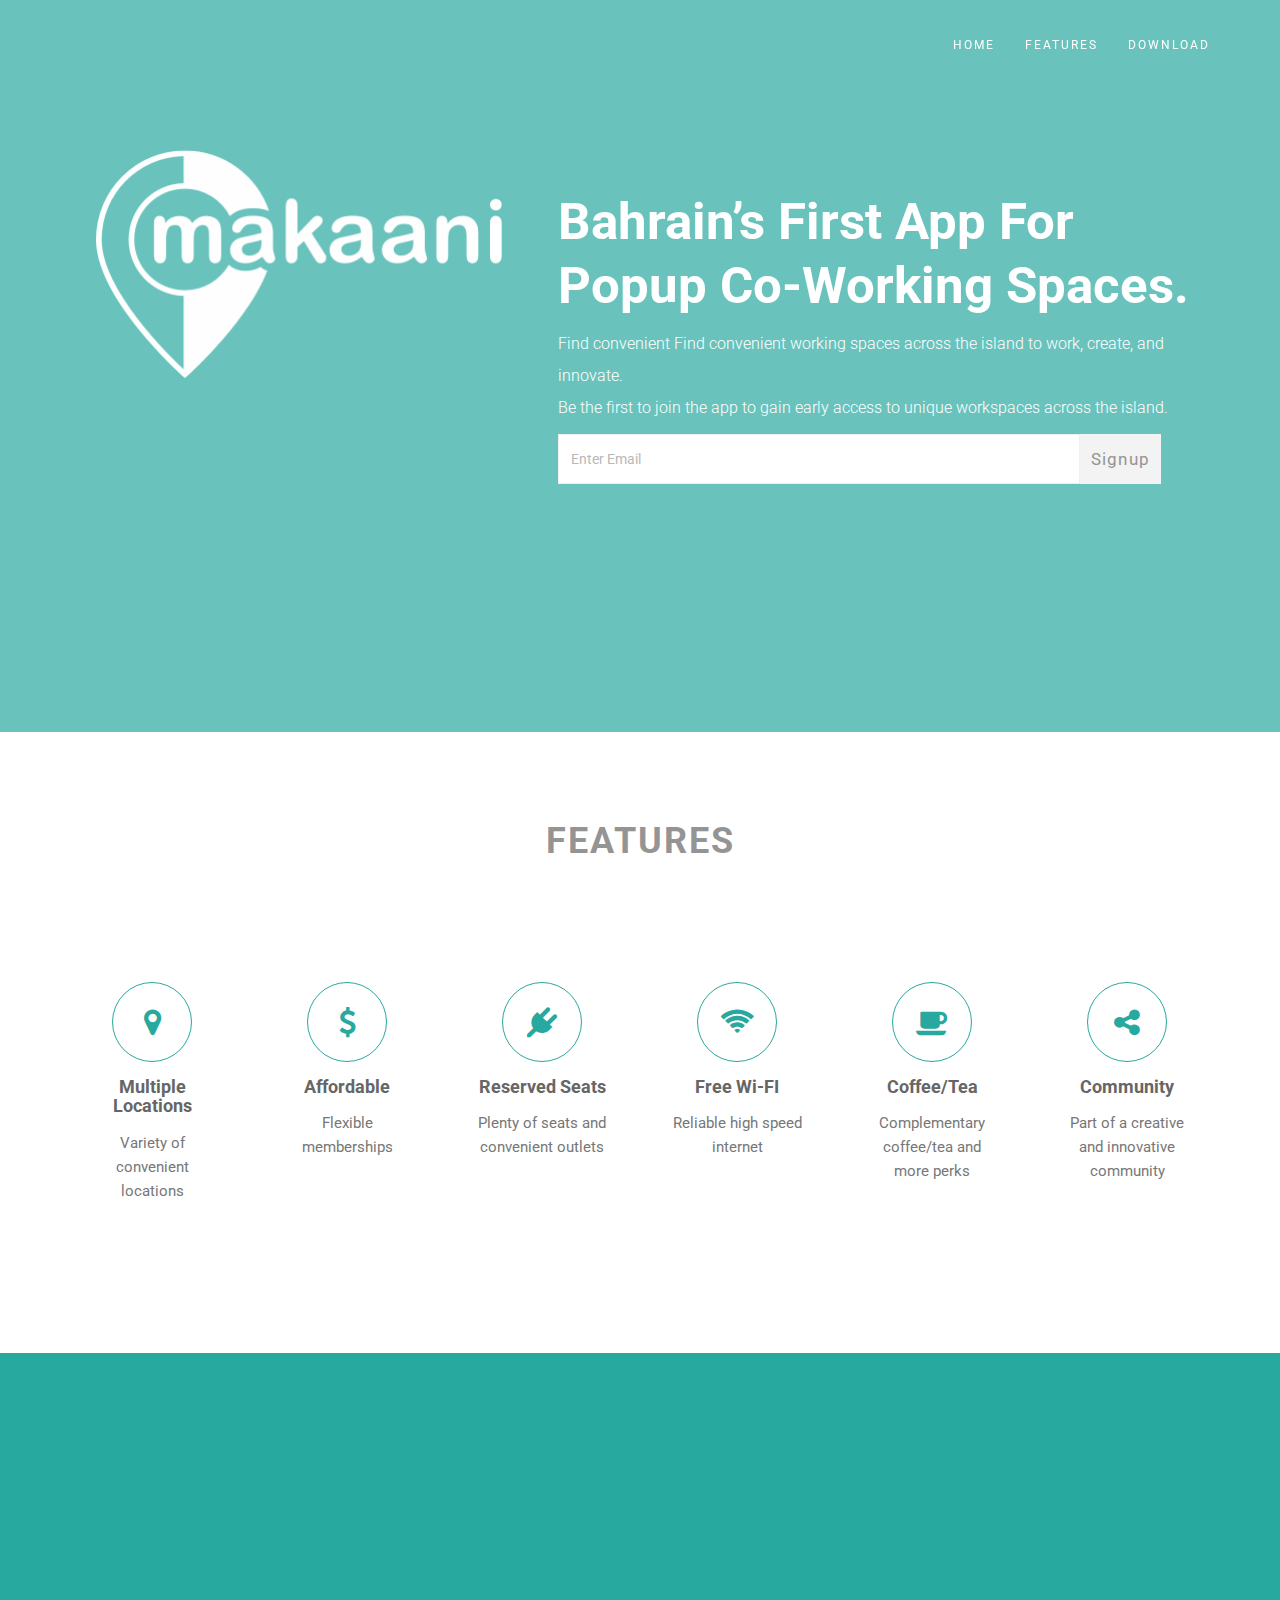
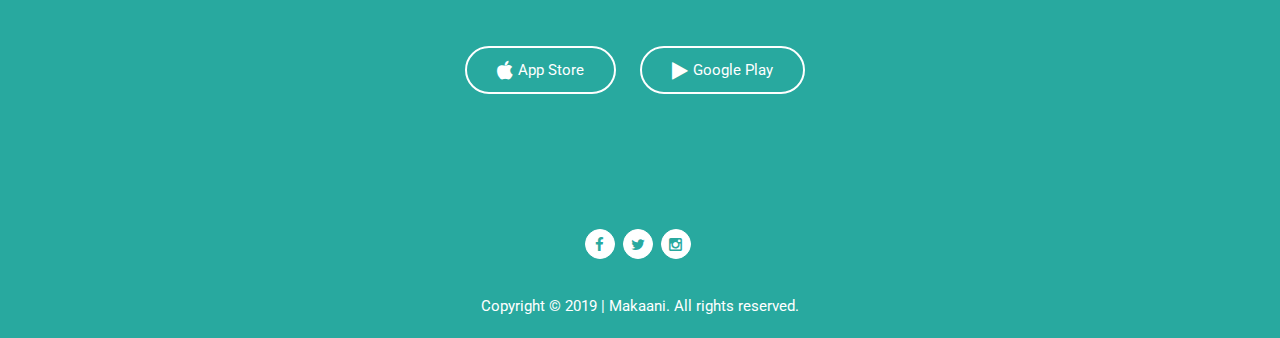
==== index.html @ 5a156f6c "add paragraph" ====
<!DOCTYPE html>
<html lang="zxx">

<head>
    <!-- Meta -->
    <meta charset="utf-8">
    <meta http-equiv="X-UA-Compatible" content="IE=edge">
    <meta name="viewport" content="width=device-width, initial-scale=1">
    <meta name="description" content="">
    <meta name="author" content="">
   
	<!-- Site Title -->
    <title>Makaani App - helps you find nearby coworking spaces</title>
    
    <!-- Favicons -->
  <link rel="icon" type="image/x-icon" href="favicon.ico" />
<link rel="apple-touch-icon" sizes="180x180" href="apple-touch-icon.png">
<link rel="icon" type="image/png" sizes="32x32" href="favicon-32x32.png">
<link rel="icon" type="image/png" sizes="16x16" href="favicon-16x16.png">
<link rel="manifest" href="site.webmanifest">
<link rel="mask-icon" href="safari-pinned-tab.svg" color="#5bbad5">
<meta name="msapplication-TileColor" content="#da532c">
<meta name="theme-color" content="#ffffff">


    
	<!-- Latest Bootstrap min CSS -->
    <link rel="stylesheet" href="assets/css/bootstrap.min.css">
    
	<!-- Google Font -->
	<link href="https://fonts.googleapis.com/css?family=Roboto:100,100i,300,300i,400,400i,500,500i,700,700i,900,900i" rel="stylesheet"> 
    
    
	<!-- Font Awesome CSS -->
    <link rel="stylesheet" href="assets/fonts/font-awesome.min.css">
    <link rel="stylesheet" type="text/css" href="assets/fonts/pe-icon-7-stroke.css" />
    
	<!--- owl carousel Css-->
    <link rel="stylesheet" href="assets/css/owl.carousel.css">
    <link rel="stylesheet" href="assets/css/owl.theme.css">
    
	<!-- animate CSS -->
    <link rel="stylesheet" href="assets/css/animate.css">
    
	<!-- showcase- css -->
    <link rel="stylesheet" href="assets/css/swiper.min.css">
    
	
    
	<!-- Style CSS -->
    <link rel="stylesheet" href="style.css">
    <link rel="stylesheet" href="assets/css/style1.css">
    <!-- HTML5 shim and Respond.js IE8 support of HTML5 elements and media queries -->
    <!-- WARNING: Respond.js doesn't work if you view the page via file:// -->
    <!--[if lt IE 9]>
		  <script src="https://oss.maxcdn.com/html5shiv/3.7.2/html5shiv.min.js"></script>
		  <script src="https://oss.maxcdn.com/respond/1.4.2/respond.min.js"></script>
		<![endif]-->
</head>

<body data-spy="scroll" data-offset="80">
    
    <!-- START PRELOADER -->
    <div class="preloader">
        <div class="status">
            <div class="status-mes"></div>
        </div>
    </div>
    <!-- END PRELOADER -->
    
    <!-- START NAVBAR -->
    <div class="navbar navbar-default navbar-fixed-top menu-top">
        <div class="container">
            <div class="navbar-header">
                <button type="button" class="navbar-toggle" data-toggle="collapse" data-target=".navbar-collapse"> <span class="sr-only">Toggle navigation</span> <span class="icon-bar"></span> <span class="icon-bar"></span> <span class="icon-bar"></span> </button>
                <a href="index.html" class="navbar-brand logo">
                    <img class="sticky-logo" src="assets/img/sticky-logo.png" alt="logo-blue">
				</a>
            </div>
            <div class="navbar-collapse collapse">
                <nav>
                    <ul class="nav navbar-nav navbar-right">
                        <li><a class="page-scroll" href="#home">Home</a></li>
                        <li><a class="page-scroll" href="#feature">Features</a></li>
                        <li><a class="page-scroll" href="#download">Download</a></li>
                    </ul>
                </nav>
            </div>
        </div>
        <!--- END CONTAINER -->
    </div>
    <!-- END NAVBAR -->
    
    <!-- START HOME SECTION -->
    <section data-stellar-background-ratio="0.3" id="home" class="home_bg" style="">
        <div class="container">
            <div class="row">
                <div class="col-md-5 col-sm-4 col-xs-6 text-center mobile-center">
                    <div class="hero-text-img"> <img src="assets/img/logo.png" alt="" /> </div>
                </div>
                <!--- END COL -->
                <div class="col-md-7 col-sm-8 col-xs-12 mobile-text-center">
                    <div class="hero-text mobile-text-center">
                        <h2>Bahrain’s first app for popup co-working spaces.</h2>
                        <p style="line-height: 2; padding-bottom: 10px">Find convenient Find convenient working spaces across the island to work, create, and innovate.<br>Be the first to join the app to gain early access to unique workspaces across the island.</p>
                        <div class="signup_form">
                        <!-- Replace the form action in the line below with your MailChimp embed action! -->
                        <form novalidate="" target="_blank" class="validate" name="mc-embedded-subscribe-form" method="post" action="https://makaani.us20.list-manage.com/subscribe/post?u=7e91eb5ea8f2f311a889fdac7&amp;id=d0b42305cf">
                            <input type="email" placeholder="Enter Email" id="mce-email" class="form-control" name="EMAIL">
                             <span><input type="submit" class="input" name="subscribe" type="submit" value="signup" /></span>
                            <div id="mce-responses">
                                <div style="display:none" id="mce-error-response" class="response"></div>
                                <div style="display:none" id="mce-success-response" class="response"></div>
                            </div>
                        </form>
                    </div>
                    </div>
                </div>
                <!--- END COL -->
            </div>
            <!--- END ROW -->
        </div>
        <!--- END CONTAINER -->
    </section>
    <!-- END  HOME SECTION -->
    
    <!-- START OVERVIEW -->
    <section id="feature"  class="about-content section-padding">
        <div class="container">
            <div class="row">
                <div class="section-title text-center wow zoomIn">
                    <h2>Features</h2>
                </div>
            </div>
            <!--- END ROW -->
            <div class="row text-center">

                                <!-- END COL-->
                <div class="col-md-2 col-sm-6 col-xs-12 no-padding">
                    <div class="single_about"> <i class="fa fa-map-marker"></i>
                        <h4>Multiple Locations</h4>
                        <p>Variety of convenient locations</p>
                    </div>
                </div>
                <!-- END COL-->

                <!-- END COL-->
                <div class="col-md-2 col-sm-6 col-xs-12 no-padding">
                    <div class="single_about"> <i class="fa fa-dollar"></i>
                        <h4>Affordable</h4>
                        <p>Flexible memberships</p>
                    </div>
                </div>

                <div class="col-md-2 col-sm-6 col-xs-12 no-padding">
                    <div class="single_about"> <i class="fa fa-plug"></i>
                        <h4>Reserved seats</h4>
                        <p>Plenty of seats and convenient  outlets</p>
                    </div>
                </div>
                <!-- END COL-->
                <div class="col-md-2 col-sm-6 col-xs-12 no-padding">
                    <div class="single_about"> <i class="fa fa-wifi"></i>
                        <h4>Free Wi-FI</h4>
                    <p>Reliable high speed internet </p>
                    </div>
                </div>
                <!-- END COL-->

                <!-- END COL-->
                <div class="col-md-2 col-sm-6 col-xs-12 no-padding">
                    <div class="single_about"> <i class="fa fa-coffee"></i>
                        <h4>Coffee/Tea</h4>
                        <p>Complementary coffee/tea and more perks</p>
                    </div>
                </div>
                <!-- END COL-->

                <div class="col-md-2 col-sm-6 col-xs-12 no-padding">
                    <div class="single_about"> <i class="fa fa-share-alt"></i>
                        <h4>Community</h4>
                        <p>Part of a creative and innovative community</p>
                    </div>
                </div>


            </div>
            <!-- END ROW-->
        </div>
        <!-- END CONTAINER-->
    </section>
    <!-- END OVERVIEW -->
    

    <!-- START DOWNLOAD SECTION-->
    <section id="download" class="download sec-download bg-img section-padding" style="padding: 60px 0;">
        <!-- START BACKGROUND IMAGE -->
        <div data-stellar-background-ratio="0.3" class="bg-img"></div>
        <!-- END BACKGROUND IMAGE -->
        
        <div class="container">
            <div class="row">
                <!-- START SECTION TITLE -->
                <div class="section-title text-center wow zoomIn">
                    <h2>GET THE APP</h2>
                    <div class="line"></div>
                    <p>You can easily install Makaani app on your mobile device from the store.<br><br>
                    Stay tuned. Available soon on</p>
                </div>
                <!-- END SECTION TITLE -->
                
                <div class="col-md-12 text-center">
                    <div class="download_icon home_btn ">
                        <!-- download button 01 -->
                        <a class="app-btn " href="#"><i class="fa fa-apple"></i>App Store</a> 
                        <!-- download button 02 -->
                        <a class="app-btn " href="#"><i class="fa fa-play"></i>Google Play</a> 
                    </div>
                </div>
                <!--- END COL -->
            </div>
            <!--- END ROW -->
        </div>
        <!--- END CONTAINER -->
    </section>
    <!-- END DOWNLOAD SECTION -->


    <!-- START CONTACT SECTION-->
    <section id="contact" class="contact_area section-padding bg-img" style="padding-top: 0px;">
        <!-- START BACKGROUND IMAGE -->
        <div data-stellar-background-ratio="0.3" class="bg-img"></div>
        <!-- END BACKGROUND IMAGE -->
        
		<!-- START FOOTER SECTION -->
    <div class="footer">
        <div class="container">
            <div class="row">
                
                <!-- START FOOTER SOCIAL -->
                <ul class="social list-inline text-center grad-bg-hover">
                    <li><a href="#" target="_blank"><i class="fa fa-facebook" ></i></a></li>
                    <li><a href="#" target="_blank"><i class="fa fa-twitter" ></i></a></li>
                    <li><a href="#" target="_blank"><i class="fa fa-instagram" ></i></a></li>
                </ul>
                <!-- END FOOTER SOCIAL -->
                
            </div>
            <!--- END ROW -->
            
            <div class="row">
                <!-- START COPYRIGHT SECTION -->
                <div class="copyright text-center">
                    <!-- copyright info -->
                    <p>Copyright &copy; 2019 | Makaani. All rights reserved.</p>
                </div>
                <!-- END COPYRIGHT SECTION -->
            </div>
            <!--- END ROW -->
        </div>
        <!--- END CONTAINER -->
    </div>
    <!-- END FOOTER SECTION-->
		
    </section>
    <!-- END CONTACT SECTION-->

    
    <!-- Latest jQuery -->
    <script src="assets/js/jquery-1.12.4.min.js"></script>
    <!-- Latest compiled and minified Bootstrap -->
    <script src="assets/js/bootstrap.min.js"></script>
    <!-- modernizer JS -->
    <script src="assets/js/modernizr-2.8.3.min.js"></script>
    <!-- stellar js -->
    <script src="assets/js/jquery.stellar.min.js"></script>
    <!-- owl-carousel min js  -->
    <script src="assets/js/owl.carousel.min.js"></script>
    <!--secreenshot js-->
    <script src="assets/js/swiper.min.js"></script>
    <!-- scrolltopcontrol js -->
    <script src="assets/js/scrolltopcontrol.js"></script>
    <!-- WOW - Reveal Animations When You Scroll -->
    <script src="assets/js/wow.min.js"></script>
    <!-- classie & phoneSlideshow -->
    <script src="assets/js/classie.js"></script>
    <script src="assets/js/phoneSlideshow.js"></script>

    <script src="assets/js/jqBootstrapValidation.js"></script>
    <!-- switcher js -->
    <script src="assets/js/switcher.js"></script>
    <!-- scripts js -->
    <script src="assets/js/scripts.js"></script>
</body>

</html>
---- assets/fonts/pe-icon-7-stroke.css ----
@font-face {
	font-family: 'Pe-icon-7-stroke';
	src:url('../fonts/Pe-icon-7-strokebb1d.eot?d7yf1v');
	src:url('../fonts/Pe-icon-7-stroked41d.eot?#iefixd7yf1v') format('embedded-opentype'),
		url('../fonts/Pe-icon-7-strokebb1d.woff?d7yf1v') format('woff'),
		url('../fonts/Pe-icon-7-strokebb1d.ttf?d7yf1v') format('truetype'),
		url('../fonts/Pe-icon-7-strokebb1d.svg?d7yf1v#Pe-icon-7-stroke') format('svg');
	font-weight: normal;
	font-style: normal;
}

[class^="pe-7s-"], [class*=" pe-7s-"] {
	display: inline-block;
	font-family: 'Pe-icon-7-stroke';
	speak: none;
	font-style: normal;
	font-weight: normal;
	font-variant: normal;
	text-transform: none;
	line-height: 1;

	/* Better Font Rendering =========== */
	-webkit-font-smoothing: antialiased;
	-moz-osx-font-smoothing: grayscale;
}

.pe-7s-album:before {
	content: "\e6aa";
}
.pe-7s-arc:before {
	content: "\e6ab";
}
.pe-7s-back-2:before {
	content: "\e6ac";
}
.pe-7s-bandaid:before {
	content: "\e6ad";
}
.pe-7s-car:before {
	content: "\e6ae";
}
.pe-7s-diamond:before {
	content: "\e6af";
}
.pe-7s-door-lock:before {
	content: "\e6b0";
}
.pe-7s-eyedropper:before {
	content: "\e6b1";
}
.pe-7s-female:before {
	content: "\e6b2";
}
.pe-7s-gym:before {
	content: "\e6b3";
}
.pe-7s-hammer:before {
	content: "\e6b4";
}
.pe-7s-headphones:before {
	content: "\e6b5";
}
.pe-7s-helm:before {
	content: "\e6b6";
}
.pe-7s-hourglass:before {
	content: "\e6b7";
}
.pe-7s-leaf:before {
	content: "\e6b8";
}
.pe-7s-magic-wand:before {
	content: "\e6b9";
}
.pe-7s-male:before {
	content: "\e6ba";
}
.pe-7s-map-2:before {
	content: "\e6bb";
}
.pe-7s-next-2:before {
	content: "\e6bc";
}
.pe-7s-paint-bucket:before {
	content: "\e6bd";
}
.pe-7s-pendrive:before {
	content: "\e6be";
}
.pe-7s-photo:before {
	content: "\e6bf";
}
.pe-7s-piggy:before {
	content: "\e6c0";
}
.pe-7s-plugin:before {
	content: "\e6c1";
}
.pe-7s-refresh-2:before {
	content: "\e6c2";
}
.pe-7s-rocket:before {
	content: "\e6c3";
}
.pe-7s-settings:before {
	content: "\e6c4";
}
.pe-7s-shield:before {
	content: "\e6c5";
}
.pe-7s-smile:before {
	content: "\e6c6";
}
.pe-7s-usb:before {
	content: "\e6c7";
}
.pe-7s-vector:before {
	content: "\e6c8";
}
.pe-7s-wine:before {
	content: "\e6c9";
}
.pe-7s-cloud-upload:before {
	content: "\e68a";
}
.pe-7s-cash:before {
	content: "\e68c";
}
.pe-7s-close:before {
	content: "\e680";
}
.pe-7s-bluetooth:before {
	content: "\e68d";
}
.pe-7s-cloud-download:before {
	content: "\e68b";
}
.pe-7s-way:before {
	content: "\e68e";
}
.pe-7s-close-circle:before {
	content: "\e681";
}
.pe-7s-id:before {
	content: "\e68f";
}
.pe-7s-angle-up:before {
	content: "\e682";
}
.pe-7s-wristwatch:before {
	content: "\e690";
}
.pe-7s-angle-up-circle:before {
	content: "\e683";
}
.pe-7s-world:before {
	content: "\e691";
}
.pe-7s-angle-right:before {
	content: "\e684";
}
.pe-7s-volume:before {
	content: "\e692";
}
.pe-7s-angle-right-circle:before {
	content: "\e685";
}
.pe-7s-users:before {
	content: "\e693";
}
.pe-7s-angle-left:before {
	content: "\e686";
}
.pe-7s-user-female:before {
	content: "\e694";
}
.pe-7s-angle-left-circle:before {
	content: "\e687";
}
.pe-7s-up-arrow:before {
	content: "\e695";
}
.pe-7s-angle-down:before {
	content: "\e688";
}
.pe-7s-switch:before {
	content: "\e696";
}
.pe-7s-angle-down-circle:before {
	content: "\e689";
}
.pe-7s-scissors:before {
	content: "\e697";
}
.pe-7s-wallet:before {
	content: "\e600";
}
.pe-7s-safe:before {
	content: "\e698";
}
.pe-7s-volume2:before {
	content: "\e601";
}
.pe-7s-volume1:before {
	content: "\e602";
}
.pe-7s-voicemail:before {
	content: "\e603";
}
.pe-7s-video:before {
	content: "\e604";
}
.pe-7s-user:before {
	content: "\e605";
}
.pe-7s-upload:before {
	content: "\e606";
}
.pe-7s-unlock:before {
	content: "\e607";
}
.pe-7s-umbrella:before {
	content: "\e608";
}
.pe-7s-trash:before {
	content: "\e609";
}
.pe-7s-tools:before {
	content: "\e60a";
}
.pe-7s-timer:before {
	content: "\e60b";
}
.pe-7s-ticket:before {
	content: "\e60c";
}
.pe-7s-target:before {
	content: "\e60d";
}
.pe-7s-sun:before {
	content: "\e60e";
}
.pe-7s-study:before {
	content: "\e60f";
}
.pe-7s-stopwatch:before {
	content: "\e610";
}
.pe-7s-star:before {
	content: "\e611";
}
.pe-7s-speaker:before {
	content: "\e612";
}
.pe-7s-signal:before {
	content: "\e613";
}
.pe-7s-shuffle:before {
	content: "\e614";
}
.pe-7s-shopbag:before {
	content: "\e615";
}
.pe-7s-share:before {
	content: "\e616";
}
.pe-7s-server:before {
	content: "\e617";
}
.pe-7s-search:before {
	content: "\e618";
}
.pe-7s-film:before {
	content: "\e6a5";
}
.pe-7s-science:before {
	content: "\e619";
}
.pe-7s-disk:before {
	content: "\e6a6";
}
.pe-7s-ribbon:before {
	content: "\e61a";
}
.pe-7s-repeat:before {
	content: "\e61b";
}
.pe-7s-refresh:before {
	content: "\e61c";
}
.pe-7s-add-user:before {
	content: "\e6a9";
}
.pe-7s-refresh-cloud:before {
	content: "\e61d";
}
.pe-7s-paperclip:before {
	content: "\e69c";
}
.pe-7s-radio:before {
	content: "\e61e";
}
.pe-7s-note2:before {
	content: "\e69d";
}
.pe-7s-print:before {
	content: "\e61f";
}
.pe-7s-network:before {
	content: "\e69e";
}
.pe-7s-prev:before {
	content: "\e620";
}
.pe-7s-mute:before {
	content: "\e69f";
}
.pe-7s-power:before {
	content: "\e621";
}
.pe-7s-medal:before {
	content: "\e6a0";
}
.pe-7s-portfolio:before {
	content: "\e622";
}
.pe-7s-like2:before {
	content: "\e6a1";
}
.pe-7s-plus:before {
	content: "\e623";
}
.pe-7s-left-arrow:before {
	content: "\e6a2";
}
.pe-7s-play:before {
	content: "\e624";
}
.pe-7s-key:before {
	content: "\e6a3";
}
.pe-7s-plane:before {
	content: "\e625";
}
.pe-7s-joy:before {
	content: "\e6a4";
}
.pe-7s-photo-gallery:before {
	content: "\e626";
}
.pe-7s-pin:before {
	content: "\e69b";
}
.pe-7s-phone:before {
	content: "\e627";
}
.pe-7s-plug:before {
	content: "\e69a";
}
.pe-7s-pen:before {
	content: "\e628";
}
.pe-7s-right-arrow:before {
	content: "\e699";
}
.pe-7s-paper-plane:before {
	content: "\e629";
}
.pe-7s-delete-user:before {
	content: "\e6a7";
}
.pe-7s-paint:before {
	content: "\e62a";
}
.pe-7s-bottom-arrow:before {
	content: "\e6a8";
}
.pe-7s-notebook:before {
	content: "\e62b";
}
.pe-7s-note:before {
	content: "\e62c";
}
.pe-7s-next:before {
	content: "\e62d";
}
.pe-7s-news-paper:before {
	content: "\e62e";
}
.pe-7s-musiclist:before {
	content: "\e62f";
}
.pe-7s-music:before {
	content: "\e630";
}
.pe-7s-mouse:before {
	content: "\e631";
}
.pe-7s-more:before {
	content: "\e632";
}
.pe-7s-moon:before {
	content: "\e633";
}
.pe-7s-monitor:before {
	content: "\e634";
}
.pe-7s-micro:before {
	content: "\e635";
}
.pe-7s-menu:before {
	content: "\e636";
}
.pe-7s-map:before {
	content: "\e637";
}
.pe-7s-map-marker:before {
	content: "\e638";
}
.pe-7s-mail:before {
	content: "\e639";
}
.pe-7s-mail-open:before {
	content: "\e63a";
}
.pe-7s-mail-open-file:before {
	content: "\e63b";
}
.pe-7s-magnet:before {
	content: "\e63c";
}
.pe-7s-loop:before {
	content: "\e63d";
}
.pe-7s-look:before {
	content: "\e63e";
}
.pe-7s-lock:before {
	content: "\e63f";
}
.pe-7s-lintern:before {
	content: "\e640";
}
.pe-7s-link:before {
	content: "\e641";
}
.pe-7s-like:before {
	content: "\e642";
}
.pe-7s-light:before {
	content: "\e643";
}
.pe-7s-less:before {
	content: "\e644";
}
.pe-7s-keypad:before {
	content: "\e645";
}
.pe-7s-junk:before {
	content: "\e646";
}
.pe-7s-info:before {
	content: "\e647";
}
.pe-7s-home:before {
	content: "\e648";
}
.pe-7s-help2:before {
	content: "\e649";
}
.pe-7s-help1:before {
	content: "\e64a";
}
.pe-7s-graph3:before {
	content: "\e64b";
}
.pe-7s-graph2:before {
	content: "\e64c";
}
.pe-7s-graph1:before {
	content: "\e64d";
}
.pe-7s-graph:before {
	content: "\e64e";
}
.pe-7s-global:before {
	content: "\e64f";
}
.pe-7s-gleam:before {
	content: "\e650";
}
.pe-7s-glasses:before {
	content: "\e651";
}
.pe-7s-gift:before {
	content: "\e652";
}
.pe-7s-folder:before {
	content: "\e653";
}
.pe-7s-flag:before {
	content: "\e654";
}
.pe-7s-filter:before {
	content: "\e655";
}
.pe-7s-file:before {
	content: "\e656";
}
.pe-7s-expand1:before {
	content: "\e657";
}
.pe-7s-exapnd2:before {
	content: "\e658";
}
.pe-7s-edit:before {
	content: "\e659";
}
.pe-7s-drop:before {
	content: "\e65a";
}
.pe-7s-drawer:before {
	content: "\e65b";
}
.pe-7s-download:before {
	content: "\e65c";
}
.pe-7s-display2:before {
	content: "\e65d";
}
.pe-7s-display1:before {
	content: "\e65e";
}
.pe-7s-diskette:before {
	content: "\e65f";
}
.pe-7s-date:before {
	content: "\e660";
}
.pe-7s-cup:before {
	content: "\e661";
}
.pe-7s-culture:before {
	content: "\e662";
}
.pe-7s-crop:before {
	content: "\e663";
}
.pe-7s-credit:before {
	content: "\e664";
}
.pe-7s-copy-file:before {
	content: "\e665";
}
.pe-7s-config:before {
	content: "\e666";
}
.pe-7s-compass:before {
	content: "\e667";
}
.pe-7s-comment:before {
	content: "\e668";
}
.pe-7s-coffee:before {
	content: "\e669";
}
.pe-7s-cloud:before {
	content: "\e66a";
}
.pe-7s-clock:before {
	content: "\e66b";
}
.pe-7s-check:before {
	content: "\e66c";
}
.pe-7s-chat:before {
	content: "\e66d";
}
.pe-7s-cart:before {
	content: "\e66e";
}
.pe-7s-camera:before {
	content: "\e66f";
}
.pe-7s-call:before {
	content: "\e670";
}
.pe-7s-calculator:before {
	content: "\e671";
}
.pe-7s-browser:before {
	content: "\e672";
}
.pe-7s-box2:before {
	content: "\e673";
}
.pe-7s-box1:before {
	content: "\e674";
}
.pe-7s-bookmarks:before {
	content: "\e675";
}
.pe-7s-bicycle:before {
	content: "\e676";
}
.pe-7s-bell:before {
	content: "\e677";
}
.pe-7s-battery:before {
	content: "\e678";
}
.pe-7s-ball:before {
	content: "\e679";
}
.pe-7s-back:before {
	content: "\e67a";
}
.pe-7s-attention:before {
	content: "\e67b";
}
.pe-7s-anchor:before {
	content: "\e67c";
}
.pe-7s-albums:before {
	content: "\e67d";
}
.pe-7s-alarm:before {
	content: "\e67e";
}
.pe-7s-airplay:before {
	content: "\e67f";
}
---- style.css ----
/*
Author       : Zwebtheme.
Template Name: zApp - Responsive App Landing Page
Version      : 1.0
*/


/*=============================================================
CSS INDEX
 ==============================================================
    01. GENERAL STYLE (body, link color, section-title, preloader btn, overlay, section-padding etc)
    02. BOOTSTRAP NAVIGATION OVERRIDES
    03. START HOME DESIGN
    04. START OVERVIEW DESIGN
    05. START HOW IT WORKS DESIGN
    06. START AMAZING FEATURES DESIGN
    07. START APP SCREENSHOT DESIGN
    08. START VIDEO DESIGN
    09. START TESTIMONIAL DESIGN
    10. START OUR TEAM DESIGN
    11. START PRICE DESIGN
    12. START FAQ DESIGN
    13. START BLOG POST DESIGN
    14. START DOWNLOAD APP DESIGN
    15. START NEWSLETTER DESIGN
    16. START CONTACT DESIGN
    17. START FOOTER DESIGN
  =============================================================*/


/*
* ----------------------------------------------------------------------------------------
* 01.GENERAL STYLE
* ----------------------------------------------------------------------------------------
*/

body {
    font-family: 'Roboto', sans-serif;
    font-size: 15px;
    font-weight: 400;
    line-height: 24px;
    color: #777;
    overflow-x: hidden;
    margin: auto;
    background: #fff;
}

html,
body {
    height: 100%
}

h1,
h2,
h3,
h4,
h5,
h6 {
    color: #333;
    font-weight: 700;
    font-family: 'Roboto', sans-serif;
}

a {
    text-decoration: none;
    -webkit-transition: all 0.3s ease-in-out 0s;
    transition: all 0.3s ease-in-out 0s;
}

a:hover {
    color: #666;
    text-decoration: none;
}

a:focus {
    outline: none;
    text-decoration: none;
}

p {
    margin-bottom: 0;
}

ul,
li {
    margin: 0;
    padding: 0;
}

fieldset {
    border: 0 none;
    margin: 0 auto;
    padding: 0;
}

img {
    max-width: 100%;
}

/*START PRELOADER DESIGN*/

.preloader {
    background: #fff;
    bottom: 0;
    left: 0;
    position: fixed;
    right: 0;
    top: 0;
    z-index: 99999;
}

.status-mes {
    width: 80px;
    height: 80px;
    position: absolute;
    top: 50%;
    left: 50%;
    margin: -40px 0 0 -40px;
    font-size: 10px;
    text-indent: -12345px;
    border-top: 5px solid rgba(0, 0, 0, 0.08);
    border-right: 5px solid rgba(0, 0, 0, 0.08);
    border-bottom: 5px solid rgba(0, 0, 0, 0.08);
    border-left: 5px solid #666;
    border-radius: 50%;
    -webkit-animation: spinner 700ms infinite linear;
    animation: spinner 700ms infinite linear;
    z-index: 10000;
}



@keyframes spinner {
    0% {
        -webkit-transform: rotate(0deg);
        transform: rotate(0deg);
    }
    100% {
        -webkit-transform: rotate(360deg);
        transform: rotate(360deg);
    }
}

.no-padding {
    padding: 0
}


/*END PRELOADER DESIGN*/


/*START SCROLL TO TOP*/

.topcontrol {
    background: #ddd none repeat scroll 0 0;
    bottom: 10px;
    border: 1px solid #666;
    border-radius: 100px;
    color: #666;
    cursor: pointer;
    font-size: 28px;
    height: 35px;
    line-height: 18px;
    opacity: 1;
    position: fixed;
    right: 20px;
    text-align: center;
    transition: all 0.2s ease 0s;
    width: 35px;
}

.topcontrol:hover {
    background: #ececec;
    color: #666;
}


/*END SCROLL TO TOP*/

.section-padding {
    padding: 90px 0
}


/*START SECTION TITLE DESIGN*/

.section-title {
    margin-bottom: 60px
}

.section-title h2 {
    font-size: 36px;
    font-weight: 700;
    letter-spacing: 2px;
    margin-bottom: 0;
    margin-top: 0;
    position: relative;
    text-transform: uppercase;
}

.section-title p {
    display: inline-block;
    max-width: 660px;
    font-size: 16px;
    font-weight: 400;
}

.line {
    border-bottom: 1px dashed #777;
    display: block;
    margin: 15px auto;
    width: 80px;
    position: relative;
}

@media only screen and (max-width:480px) {
    .section-title p {
        padding: 0 15px
    }
}


/*END SECTION TITLE DESIGN*/


/*
* ----------------------------------------------------------------------------------------
* 01.END GENERAL STYLE
* ----------------------------------------------------------------------------------------
*/


/*
* ----------------------------------------------------------------------------------------
* 02. START BOOTSTRAP NAVIGATION OVERRIDES
* ----------------------------------------------------------------------------------------
*/


/* Logo */

.logo {
    background-size: 100% 100%;
    display: block;
    height: 50px;
    width: 60px;
    -webkit-transition: all 0.3s ease-in-out 0s;
    transition: all 0.3s ease-in-out 0s;
}

.sticky-logo {
    opacity: 0;
    position: absolute;
    top: 5px;
    -webkit-transition: all 0.3s ease-in-out 0s;
    transition: all 0.3s ease-in-out 0s;
}

.navbar-default.menu-shrink .sticky-logo {
   opacity: 1;
}

.navbar-default {
    border: none;
    border-radius: 0;
    margin-bottom: 0;
    width: 100%;
    padding: 20px 0;
    background: none;
    transition: all 0.4s ease-in-out;
    -webkit-transition: all 0.4s ease-in-out;
    -moz-transition: all 0.4s ease-in-out;
    -o-transition: all 0.4s ease-in-out;
    -ms-transition: all 0.4s ease-in-out;
}

.navbar-default .navbar-nav>.active>a,
.navbar-default .navbar-nav>.active>a:hover,
.navbar-default .navbar-nav>.active>a:focus {
    color: #666 !important;
    background-color: transparent;
    
}

.navbar-default .navbar-nav>.open>a,
.navbar-default .navbar-nav>.open>a:hover,
.navbar-default .navbar-nav>.open>a:focus {
    color: #171717 !important;
    background-color: transparent;
}

.navbar-brand {
    padding: 0px
}

.navbar-brand img {
    max-height: 60px;
    margin-left: 10px;
}
.social i.fa {
    line-height: 2
}

.navbar-default .navbar-collapse,
.navbar-default .navbar-form {
    border-color: #fff;
}

.menu-top li a {
    color: #666 !important;
    font-size: 12px;
    letter-spacing: 2px;
    text-transform: uppercase;
    -webkit-transition: all 0.3s ease-in-out 0s;
    transition: all 0.3s ease-in-out 0s;
}

.menu-top li a:hover {
    color: #666!important;
    
}

@media only screen and (max-width:768px) {
    .navbar-default .navbar-nav > li > a {
        margin-top: 10px;
        padding: 8px;
    }
}

@media only screen and (max-width:480px) {
    .menu-top {
        background-color: #fff
    }
    .navbar-default .navbar-nav > li > a {
        color: #313131 !important
    }
}

.navbar-default.menu-shrink {
    padding: 10px 0;
    width: 100%;
    margin-top: 0px
}

@media only screen and (max-width:480px) {
    .menu-top {
        color: #fff !important;
        margin-left: 0px;
    }
}

.navbar-default.menu-shrink li a {
    color: rgba(0, 0, 0, 0.6) !important;
}

.navbar-default.menu-shrink li a:hover {
    color: #60aaae !important; 
}

.navbar-default .navbar-toggle {
    background: #fff none repeat scroll 0 0;
}

.navbar-default .navbar-toggle:hover,
.navbar-default .navbar-toggle:focus {
    background-color: #fff;
}

.navbar-default .navbar-toggle .icon-bar {
    background-color: #60aaae;
}


/*
* ----------------------------------------------------------------------------------------
* 02.END BOOTSTRAP NAVIGATION OVERRIDES
* ----------------------------------------------------------------------------------------
*/


/*
* ----------------------------------------------------------------------------------------
* 03.START HOME DESIGN
* ----------------------------------------------------------------------------------------
*/


.swiper-wrapper .swiper-slide-duplicated img {
    -webkit-filter: grayscale(0%);
    /* Safari 6.0 - 9.0 */
    filter: grayscale(0%);
}

.home_bg {
    height: 732px;
    position: relative;
    overflow: hidden;
}

.inner_page {
    height: 370px;
}

.breadcrumb-container {
    padding-top: 140px;
}

.breadcrumb-container h1,
.breadcrumb-container h5 {
    color: #fff;
    text-transform: uppercase;
}

.home_bg.angled::after {
    content: '';
    display: block;
    position: absolute;
    z-index: 10;
    top: calc(100%);
    background-color: white;
    min-height: 250px;
    width: 2000px;
    -webkit-transform: rotate(-6.5deg);
    -webkit-transform-origin: 0 0 0;
    -moz-transform: rotate(-6.5deg);
    -moz-transform-origin: 0 0 0;
    -o-transform: rotate(-6.5deg);
    -o-transform-origin: 0 0 0;
    -ms-transform: rotate(-6.5deg);
    -ms-transform-origin: 0 0 0;
    transform: rotate(-6.5deg);
    transform-origin: 0 0 0;
}

.home_bg.angled::after {
    -webkit-transform: rotate(-5.5deg);
    -webkit-transform-origin: 0 0 0;
    -moz-transform: rotate(-5.5deg);
    -moz-transform-origin: 0 0 0;
    -o-transform: rotate(-5.5deg);
    -o-transform-origin: 0 0 0;
    -ms-transform: rotate(-5.5deg);
    -ms-transform-origin: 0 0 0;
    transform: rotate(-5.5deg);
    transform-origin: 0 0 0;
}

@media only screen and (max-width:768px) {
    .home_bg {
        height: 850px;
    }
}

@media only screen and (max-width:480px) {
    .home_bg {
        height: 650px;
    }
}

@media only screen and (max-width:414px) {
    .home_bg {
        height: 650px;
    }
}

@media only screen and (max-width:375px) {
    .home_bg {
        height: 650px;
    }
}

@media only screen and (max-width:360px) {
    .home_bg {
        height: 650px;
    }
    .inner_page {
        height: 300px;
    }
}

@media only screen and (max-width:320px) {
    .home_bg {
        height: 1100px;
    }
}

.home_bg:before {
    background: #8C8CE4;
    content: "";
    height: 100%;
    position: absolute;
    width: 100%;
}

.hero-text h2 {
    color: #fff;
    font-size: 51px;
    font-weight: 700;
    letter-spacing: 0;
    line-height: 64px;
    padding-top: 170px;
    text-transform: capitalize;
}

.hero-text p {
    font-weight: 300;
    font-size: 16px;
}
.hero-text .paddingTop{
padding-top: 17px;
}
@media only screen and (max-width:768px) {
    .hero-text h2 {
        font-size: 40px;
        line-height: 46px;
        padding-top: 0px;
    }
}

@media only screen and (max-width:480px) {
    .hero-text h2 {
        padding-top: 0px;
        font-size: 30px;
        line-height: 40px;
    }
}

@media only screen and (max-width:360px) {
    .hero-text h2 {
        font-size: 26px;
        line-height: 34px;
    }
}

.hero-text p {
    color: #fff;
}

.home_btn {
    margin-left: -10px;
    margin-top: 30px;
}

.slider_btn {
    margin: 32px 0;
}

.home_btn a,
.slider_btn a {
    background: transparent none repeat scroll 0 0;
    border: 2px solid #666;
    border-radius: 50px;
    color: #666;
    display: inline-block;
    padding: 10px 30px;
    margin: 0 10px 15px;
    transition: all 0.3s ease 0s;
}

.home_btn a:hover,
.slider_btn a:hover {
    background: #fff;
    color: #333;
}

.home_btn a i,
.slider_btn a i {
    font-size: 20px;
    margin-right: 5px;
    vertical-align: middle;
}

.hero-text-img {
    padding-top: 150px;
}

.hero-text-img img {
    width: 406px;
}

@media only screen and (max-width:768px) {
    .hero-text-img {
        padding-top: 50px;
    }
}

@media only screen and (max-width:480px) {
    .hero-text-img {
        display: inline-block;
        padding-top: 87px;
    }
    .hero-text-img img {
        width: 100%;
    }
}

@media only screen and (max-width:414px) {
    .hero-text-img {
        padding-top: 90px;
    }
}

@media only screen and (max-width:375px) {
    .hero-text-img {
        padding-top: 128px;
    }
}

@media only screen and (max-width:360px) {
    .hero-text-img {
        padding-top: 116px;
    }
}

@media only screen and (max-width:320px) {
    .hero-text-img {
        padding-top: 171px;
    }
}

.home-video {
    width: 100%;
    height: 100%;
    position: absolute;
    top: 0;
    left: 0;
    z-index: 1;
}

.home-video:before {
    content: '';
    width: 100%;
    height: 100%;
    left: 0;
    top: 0;
    position: absolute;
    z-index: 1;
    opacity: 0.60;
}

.home-video-content {
    position: relative;
    z-index: 2;
}


/*
* ----------------------------------------------------------------------------------------
* 03.END HOME DESIGN
* ----------------------------------------------------------------------------------------
*/


/*
 * ----------------------------------------------------------------------------------------
 * 04.START OVERVIEW DESIGN
 * ----------------------------------------------------------------------------------------
 */

.about-content {}

.single_about {
    background: #fff none repeat scroll 0 0;
    margin-left: -1px;
    padding: 60px 30px;
    position: relative;
    z-index: 2;
    transition: all 0.3s ease 0s;
}

@media only screen and (max-width:768px) {
    .single_about {
        padding: 60px 28px;
    }
}

.single_about:hover {
    box-shadow: 0px 60px 60px rgba(0, 0, 0, 0.1);
    position: relative;
    z-index: 100;
    transform: translate(0, -10px);
}

.single_about:hover i {
    background: #ddd none repeat scroll 0 0;
    border: 1px solid #ccc;
    color: #fff;
}

.single_about i {
    border: 1px solid #eee;
    border-radius: 100px;
    color: #666;
    font-size: 30px;
    height: 80px;
    line-height: 80px;
    margin-bottom: 15px;
    text-align: center;
    transition: all 0.3s ease 0s;
    width: 80px;
}

.single_about h4 {
    font-size: 18px;
    font-weight: 700;
    margin-top: 0;
    text-transform: capitalize;
    margin-bottom: 15px;
}


/*
 * ----------------------------------------------------------------------------------------
 * 04.END OVERVIEW DESIGN
 * ----------------------------------------------------------------------------------------
 */


/*
 * ----------------------------------------------------------------------------------------
 * 05.START HOW IT WORKS DESIGN
 * ----------------------------------------------------------------------------------------
 */

.sec-steps {
    background: #f8f8f8
}

.sec-steps h2 {
    margin-top: 14px;
}

.row.row-2 {
    text-align: center;
}

.sec-steps .row.row-2 [class^="col-"] img {
    display: inline-block;
    margin-bottom: 42px;
    margin-top: 20px;
    max-width: 72%;
}

@media only screen and (min-device-width : 768px) and (max-device-width : 1024px) {
.sec-steps .row.row-2 [class^="col-"] img {
    max-width: 95%;
}

}

.sec-steps .row.row-2 [class^="col-"] .step-desc span {
    display: block;
    margin: -25px auto 22px;
    height: 45px;
    width: 45px;
    border: 1px solid #666;
    -webkit-border-radius: 50%;
    -moz-border-radius: 50%;
    border-radius: 50%;
    line-height: 43px;
    font-weight: 700;
    font-size: 14px;
    color: #666;
    background: #ccc none repeat scroll 0 0;
}

.sec-steps .row.row-2 [class^="col-"] .step-desc {
    text-align: center;
}

.sec-steps .row.row-2 [class^="col-"] .step-desc h4 {
    font-weight: 700;
    font-size: 24px;
}

.sec-steps .row.row-2 [class^="col-"] .step-desc hr {
    max-width: 30px;
    border-top-width: 2px;
    margin: 15px auto 10px;
}

.sec-steps .row.row-2 [class^="col-"] .step-desc p {
    line-height: 1.85714;
    font-weight: 400;
    font-size: 14px;
    color: #666;
}

.sec-steps .row.row-2 [class^="col-"].step-1 img,
.sec-steps .row.row-2 [class^="col-"].step-1 .step-desc {
    margin-right: auto;
}

.sec-steps .row.row-2 [class^="col-"].step-2 {
    text-align: center;
    padding: 0;
}



.sec-steps .row.row-2 [class^="col-"].step-2 img {
    padding: 0;
    margin-left: auto;
    margin-right: auto;
}

.sec-steps .row.row-2 [class^="col-"].step-2 .step-desc span {
    position: relative;
}

.sec-steps .row.row-2 [class^="col-"].step-2 .step-desc span::before {
    right: calc(100% + 1px);
}

.sec-steps .row.row-2 [class^="col-"].step-2 .step-desc span::after {
    left: calc(100% + 1px);
}

.sec-steps .row.row-2 [class^="col-"].step-3 img,
.sec-steps .row.row-2 [class^="col-"].step-3 .step-desc {
    margin-left: auto;
}

@media only screen and (max-width:480px) {
    .sec-steps .step-2 {
        margin-top: 30px;
        margin-bottom: 40px;
    }
    .sec-steps .step-3 {
        margin-top: 30px;
    }
}


/*
 * ----------------------------------------------------------------------------------------
 * 05.END HOW IT WORKS DESIGN
 * ----------------------------------------------------------------------------------------
 */


/*
* ----------------------------------------------------------------------------------------
* 06.START AMAZING FEATURES DESIGN
* ----------------------------------------------------------------------------------------
*/

.feature-area {}


/* Feature Content */

.feature-content {
    margin-top: 100px;
}


/* Single Feature */

.single-feature {
    margin-bottom: 50px;
}

.single-feature:last-child {
    margin-bottom: 0;
}

.single-feature i {
    display: block;
    border: 1px solid #666;
    border-radius: 100%;
    width: 50px;
    height: 50px;
    line-height: 50px;
    font-size: 32px;
    background: #eee;
    color: #666;
    text-align: center;
    
}

.single-feature:hover i {
    background: #ddd;
}

.feature-left .single-feature i {
    display: block;
    float: right;
    margin-left: 30px;
}

.feature-right .single-feature i {
    display: block;
    float: left;
    margin-right: 30px;
}

.single-feature h4 {
    font-size: 24px;
    margin-bottom: 15px;
    overflow: hidden;
    text-transform: capitalize;
    font-weight: 700;
}

.single-feature p {
    overflow: hidden;
}


/* Feature Image */

.feature-image {}

.feature-image img {
    padding: 0 30px;
    max-width: 100%;
}

@media only screen and (max-width:768px) {
    .feature-content {
        margin-top: 0px;
    }
}

@media only screen and (max-width:480px) {
    .feature-left {
        margin-bottom: 65px;
    }
    .single-feature {
        margin-bottom: 25px;
    }
}


/*
* ----------------------------------------------------------------------------------------
* 06.END AMAZING FEATURES DESIGN
* ----------------------------------------------------------------------------------------
*/


/*
* ----------------------------------------------------------------------------------------
* 07.START APP SCREENSHOT DESIGN
* ----------------------------------------------------------------------------------------
*/


/*owlcarousel*/

.s-slider .item {
    margin: 5px
}

.s-slider .item img {
    display: block;
    width: 100%;
    height: auto;
}

.owl-theme .owl-controls {
    margin-top: 50px;
    text-align: center;
}

.owl-theme .owl-controls .owl-page {
    display: inline-block
}

.owl-controls .owl-page,
.owl-controls .owl-buttons div {
    cursor: pointer
}

.owl-theme .owl-controls .owl-page span {
    background-color: #666 !important;
    border-radius: 20px;
    display: block;
    height: 12px;
    margin: 5px 7px;
    width: 12px;
}

.owl-theme .owl-controls .owl-page.active span,
.owl-theme .owl-controls.clickable .owl-page:hover span {
    background-color: #fff
}

.owl-theme .owl-controls {
    display: block !important;
    margin-top: 20px;
    text-align: center;
}


/*swiper*/


/* Large devices (large desktops, 1200px and up) */

@media (min-width: 1920px) {}


/* Large devices (large desktops, 1200px and up) */

@media (min-width: 1200px) and (max-width: 1919px) {}


/* Medium devices (desktops, 992px and up) */

@media (min-width: 992px) and (max-width: 1199px) {}


/* Small devices (tablets, 768px and up) */

@media (min-width: 800px) and (max-width: 991px) {}


/* Small devices (tablets, 768px and up) */

@media (min-width: 768px) and (max-width: 799px) {}


/** Mobile **/



.app-screenshot {
    background: #f8f8f8;
}

.swiper-button-prev {
    left: -15%;
    background-image: none !important;
}

.swiper-button-next {
    right: -10%;
    background-image: none !important;
}

.screen_wrap {
    width: 900px;
    margin: 50px auto 0;
    position: relative;
}

@media only screen and (max-width:768px) {
    .swiper-button-prev {
        left: -4%;
        background-image: none !important;
    }
    .swiper-button-next {
        right: 3%;
        background-image: none !important;
    }
    .screen_wrap {
        width: 80%;
        margin: 50px auto 0;
        position: relative;
    }
}

@media only screen and (max-width:360px) {
    .swiper-button-prev {
        left: -7%;
        background-image: none !important;
    }
    .swiper-button-next {
        right: 8%;
        background-image: none !important;
    }
    .screen_wrap {
        width: 80%;
        margin: 50px auto 0;
        position: relative;
    }
    .swiper-slide {
        text-align: center;
    }
}

@media only screen and (max-width:320px) {
    .swiper-button-prev {
        left: -7%;
        background-image: none !important;
    }
    .swiper-button-next {
        right: 19%;
        background-image: none !important;
    }
}

.screen_wrap .swiper-container {
    padding-bottom: 60px;
}

.screen_wrap .swiper-pagination-bullets {
    width: 100%;
    display: block;
    text-align: center;
    margin-top: 10px;
}

.screen_wrap .swiper-pagination-bullets .swiper-pagination-bullet {
    width: 8px;
    height: 8px;
    background-color: #898989;
    opacity: 1;
    margin: 0 3px;
    transition: all 0.5s ease-in-out;
}

.screen_wrap .swiper-pagination-bullets .swiper-pagination-bullet-active {
    background-color: #ccc;
    -webkit-transform: scale(1.8);
    -ms-transform: scale(1.8);
    -o-transform: scale(1.8);
    transform: scale(1.8);
    transition: all 0.5s ease-in-out;
}

.phone-frame {
    position: absolute;
    top: -67px;
    width: 100%;
    height: 100%;
    z-index: 2;
}

.phone-frame img {
    max-width: 300px;
    margin: 0 auto;
    display: block;
}

.swiper-button-prev i,
.swiper-button-next i {
    font-size: 80px;
    color: #ccc;
}


/*
* ----------------------------------------------------------------------------------------
* 07.END APP SCREENSHOT DESIGN
* ----------------------------------------------------------------------------------------
*/


/*
* ----------------------------------------------------------------------------------------
* 08.START VIDEO DESIGN
* ----------------------------------------------------------------------------------------
*/

.about_video {
    padding-bottom: 120px;
    padding-top: 100px;
    position: relative;
}

.about_video:before {
    background: rgba(0, 0, 0, 0.3) none repeat scroll 0 0;
    content: "";
    height: 100%;
    left: 0;
    opacity: 0.8;
    position: absolute;
    top: 0;
    width: 100%;
}

.video-container h3 {
    color: #fff;
    font-weight: 400;
    margin-top: 110px;
    text-transform: uppercase;
    margin-bottom: 0;
}

@media only screen and (max-width:320px) {
    .video-container h3 {
        font-size: 20px
    }
}

.play-video {
    background-color: #ddd;
    border-radius: 500px;
    cursor: pointer;
    height: 100px;
    left: 51%;
    margin-left: -63px;
    position: absolute;
    transition: all 0.2s ease 0s;
    width: 100px;
}

@media only screen and (max-width:768px) {
    .play-video {
        margin-left: -63px;
    }
}

@media only screen and (max-width:480px) {
    .play-video {
        margin-left: -55px;
    }
}

@media only screen and (max-width:375px) {
    .play-video {
        margin-left: -53px;
    }
}

.video-container a {
    display: inline-block
}

.video-container a:hover .play-video {
    background: #ccc;
    color: #fff;
}

.video-container a:hover .fa-play {
    color: #fff
}

.play-video .fa-play {
    color: #666;
    font-size: 40px;
    left: 40px;
    position: absolute;
    top: 30px;
}

.modal-content {
    background: rgba(0, 0, 0, 0) none repeat scroll 0 0;
    margin-top: 100px;
    text-align: center;
    box-shadow: none;
    border: none;
}

.modal-content iframe {
    border: none
}


/*

/*
* ----------------------------------------------------------------------------------------
* 08.END VIDEO DESIGN
* ----------------------------------------------------------------------------------------
*/


/*
* ----------------------------------------------------------------------------------------
* 09.START TESTIMONIAL DESIGN
* ----------------------------------------------------------------------------------------
*/

.center-col {
    float: none;
    margin: 0 auto
}

.author-img {
    display: block;
    margin-bottom: 35px
}

.author-img img {
    max-width: 100px;
    display: block;
    height: auto;
    border-radius: 100%;
    margin: 0 auto
}

.testimonial-slider .owl-item .slider-item {
    -webkit-transition: all .3s cubic-bezier(0, 0, .58, 1);
    -moz-transition: all .3s cubic-bezier(0, 0, .58, 1);
    -o-transition: all .3s cubic-bezier(0, 0, .58, 1);
    transition: all .3s cubic-bezier(0, 0, .58, 1)
}

.testimonial-slider .owl-item.active .slider-item {
    -webkit-transition: all .3s cubic-bezier(0, 0, .58, 1);
    -moz-transition: all .3s cubic-bezier(0, 0, .58, 1);
    -o-transition: all .3s cubic-bezier(0, 0, .58, 1);
    transition: all .3s cubic-bezier(0, 0, .58, 1);
    -webkit-animation-name: zoomInScale;
    -moz-animation-name: zoomInScale;
    -o-animation-name: zoomInScale;
    animation-name: zoomInScale;
    -webkit-animation-duration: 1s;
    -moz-animation-duration: 1s;
    -o-animation-duration: 1s;
    animation-duration: 1s
}

.testimonial-slider .owl-controls .owl-dots {
    position: absolute;
    bottom: -30px;
    width: 100%;
    text-align: center
}

.testimonial-slider .owl-controls .owl-dots .owl-dot {
    background-color: #444;
    width: 8px;
    height: 8px;
    display: inline-block;
    margin: 0 5px;
    border-radius: 10px;
    border: 2px solid transparent;
    -webkit-transition: all .3s ease 0s;
    -moz-transition: all .3s ease 0s;
    -o-transition: all .3s ease 0s;
    transition: all .3s ease 0s
}

.testimonial-slider .owl-dots .owl-dot.active {
    background-color: transparent;
    border-color: #444;
    -webkit-transform: scale(1.5);
    -moz-transform: scale(1.5);
    -o-transform: scale(1.5);
    transform: scale(1.5)
}




.testimonial-slider blockquote {
    position: relative;
    margin: 0;
    font-size: 18px;
    line-height: 1.5;
    border: 0
}

.testimonial-slider blockquote p {
    position: relative;
    font-weight: 300;
    padding-left: 60px;
    padding-right: 60px;
    font-size: 16px
}

.testimonial-slider ul,
.testimonial-slider ol {
    margin-bottom: 0
}

.testimonial-slider blockquote p:before {
    content: "";
    position: absolute;
    width: 35px;
    height: 26px;
    background-image: url(assets/img/testimonial/blockquote-left.png);
    background-repeat: no-repeat;
    top: 20%;
    left: 0;
    -webkit-transform: translateY(-50%);
    -moz-transform: translateY(-50%);
    -o-transform: translateY(-50%);
    transform: translateY(-50%)
}

.testimonial-slider blockquote p:after {
    content: "";
    position: absolute;
    width: 35px;
    height: 26px;
    background-image: url(assets/img/testimonial/blockquote-right.png);
    background-repeat: no-repeat;
    top: 20%;
    right: 0;
    -webkit-transform: translateY(-50%);
    -moz-transform: translateY(-50%);
    -o-transform: translateY(-50%);
    transform: translateY(-50%)
}

.testimonial-slider blockquote footer {
    position: relative;
    text-align: center;
    padding-top: 20px;
    margin-top: 30px;
    background-color: transparent
}

.testimonial-slider blockquote footer:before {
    content: "";
    position: absolute;
    width: 219px;
    height: 14px;
    background-image: url(assets/img/testimonial/blockquote-footer.png);
    background-repeat: no-repeat;
    top: 0;
    left: 50%;
    -webkit-transform: translateX(-50%);
    -moz-transform: translateX(-50%);
    -o-transform: translateX(-50%);
    transform: translateX(-50%)
}

.testimonial-slider blockquote cite {
    font-style: normal;
    text-transform: capitalize;
    display: block;
    margin-bottom: 5px
    font-weight: 400;
}
.testimonial-slider blockquote h6{font-weight: 300;}


/*
* ----------------------------------------------------------------------------------------
* 09.END TESTIMONIAL DESIGN
* ----------------------------------------------------------------------------------------
*/


/*
* ----------------------------------------------------------------------------------------
* 10. START OUR TEAM DESIGN
* ----------------------------------------------------------------------------------------
*/

.sec-team {
    text-align: center;
    background: #eee;
}

.sec-team .bg-img {
    background-image: url(assets/img/bg/team-bg.jpg);
    background-attachment: fixed;
}

footer .bg-img,
section .bg-img {
    position: absolute;
    left: 0;
    right: 0;
    top: 0;
    bottom: 0;
    height: 100%;
    z-index: -1;
    opacity: 0.15;
    background-position: center;
    background-repeat: no-repeat;
    background-size: cover;
}

footer.bg-img,
section.bg-img {
    position: relative;
    z-index: 0;
}

.sec-team h2 {
    margin-top: 13px;
}

.sec-team .wrapper {
    background-color: white;
    color: #666666;
    width: 100%;
    margin-bottom: 30px;
    -webkit-transition: all 0.25s ease;
    -moz-transition: all 0.25s ease;
    -ms-transition: all 0.25s ease;
    -o-transition: all 0.25s ease;
    transition: all 0.25s ease;
}

.sec-team .wrapper:hover {
    -webkit-box-shadow: 0 5px 25px 0 rgba(0, 0, 0, 0.5);
    -moz-box-shadow: 0 5px 25px 0 rgba(0, 0, 0, 0.5);
    box-shadow: 0 5px 25px 0 rgba(0, 0, 0, 0.5);
}

.sec-team .wrapper .wrapper-img img {
    width: 100%;
}

.sec-team .wrapper h5 {
    margin: 0px;
    padding-top: 20px;
    text-transform: uppercase;
    font-weight: 700;
    font-size: 18px;
    color: #606060;
}

.sec-team .wrapper h6 {
    margin: 0px;
    font-weight: 400;
    font-size: 14px;
    line-height: 30px;
}

.sec-team .wrapper hr {
    margin: 9px 0px 14px;
    padding: 0px;
}

.sec-team .wrapper .social {
    padding-bottom: 14px;
}

.sec-team .wrapper a i {
    position: relative;
    z-index: 0;
    width: 34px;
    height: 34px;
    line-height: 34px;
    vertical-align: middle;
    -webkit-border-radius: 50%;
    -moz-border-radius: 50%;
    border-radius: 50%;
    margin-right: 8px;
    font-size: 16px;
    border: 1px solid #ddd;
    color: #666;
    -webkit-transition: all 0.25s ease;
    -moz-transition: all 0.25s ease;
    -ms-transition: all 0.25s ease;
    -o-transition: all 0.25s ease;
    transition: all 0.25s ease;
}

.sec-team .wrapper a i::after {
    content: "";
    z-index: -10;
    display: inline-block;
    position: absolute;
    top: 0;
    left: 0;
    height: 100%;
    width: 100%;
    -webkit-transition: all 0.25s ease;
    -moz-transition: all 0.25s ease;
    -ms-transition: all 0.25s ease;
    -o-transition: all 0.25s ease;
    transition: all 0.25s ease;
}

.sec-team .wrapper a i:hover {
    color: #666;
    background-color: #eee;
}

.sec-team .wrapper a i:hover::after {
    background-color: transparent;
}

.sec-team .wrapper a:last-child i {
    margin-right: 0;
}

.sec-team.solid .wrapper a i {
    background-image: none;
    background-color: #725ce6;
}

@media only screen and (max-width:480px) {
    .sec-team .wrapper {}
}


/*
* ----------------------------------------------------------------------------------------
* 10. END OUR TEAM DESIGN
* ----------------------------------------------------------------------------------------
*/


/*
* ----------------------------------------------------------------------------------------
* 11.START PRICING DESIGN
* ----------------------------------------------------------------------------------------
*/

.single-pricing {
    background: #fff none repeat scroll 0 0;
    /* box-shadow: 0 2px 2px 0 rgba(0, 0, 0, 0.14), 0 3px 1px -2px rgba(0, 0, 0, 0.2), 0 1px 5px 0 rgba(0, 0, 0, 0.12);*/
    padding-bottom: 25px;
    padding-top: 20px;
}

@media only screen and (max-width:768px) {
    .single-pricing {
        margin-bottom: 40px
    }
}

.single-pricing {
    padding: 15px;
    padding-bottom: 30px;
    -webkit-transition: all 0.25s ease;
    -moz-transition: all 0.25s ease;
    -ms-transition: all 0.25s ease;
    -o-transition: all 0.25s ease;
    transition: all 0.25s ease;
}

.single-pricing-block {
    /*box-shadow: 0 16px 38px -12px rgba(0, 0, 0, 0.56), 0 4px 25px 0px rgba(0, 0, 0, 0.12), 0 8px 10px -5px rgba(0, 0, 0, 0.2);*/
    background: #eee;
    padding: 15px;
    padding-bottom: 30px;
    border: 1px solid #ddd;
    -webkit-transition: all 0.25s ease;
    -moz-transition: all 0.25s ease;
    -ms-transition: all 0.25s ease;
    -o-transition: all 0.25s ease;
    transition: all 0.25s ease;
}

.single-pricing:hover {
    -webkit-box-shadow: 0 5px 25px 0 rgba(0, 0, 0, 0.5);
    -moz-box-shadow: 0 5px 25px 0 rgba(0, 0, 0, 0.5);
    box-shadow: 0 5px 25px 0 rgba(0, 0, 0, 0.5);
}

.block-caption small {
    color: #666;
    font-size: 26px;
    position: relative;
    top: -17px;
}

.block-caption-white small {
    color: #666;
    position: relative;
    top: -17px;
    font-size: 26px;
}

.single-pricing h4 {
    font-size: 20px;
    text-transform: uppercase;
    font-weight: 700;
}

.single-pricing ul {
    margin-bottom: 20px;
}

.single-pricing ul li {
    list-style: none;
}

.single-pricing ul li {
    border-bottom: 1px solid rgba(153, 153, 153, 0.3);
    font-size: 15px;
    padding: 12px 0;
}

.single-pricing-block h4 {
    color: #666;
}

.single-pricing-block h1 {
    color: #666;
    font-weight: bold;
}

.block-caption {
    color: #666;
    font-weight: bold;
}

.single-pricing-block ul li {
    color: #666;
    padding: 12px 0;
    font-size: 15px;
    border-bottom: 1px solid rgba(153, 153, 153, 0.3);
}

.single-pricing-block ul li {
    border-bottom: 1px solid #ccc;
    color: #666;
    padding: 12px 0;
    font-size: 15px;
}

.btn-pricing-bg {
    background: #fff none repeat scroll 0 0;
    border: 2px solid #ddd;
    border-radius: 500px;
    color: #666;
    font-size: 12px;
    padding: 15px 30px;
    text-transform: uppercase;
    transition: all 0.2s ease 0s;
    overflow: hidden;
}

.btn-pricing-bg:hover,
.btn-pricing-bg:focus {
    background: #eee;
    overflow: hidden;
    color: #666;
    border: 2px solid #ddd;
    /*box-shadow: 0 14px 26px -12px rgba(26, 188, 156, 0.42), 0 4px 23px 0px rgba(0, 0, 0, 0.12), 0 8px 10px -5px rgba(26, 188, 156, 0.2);*/
}

button.btn-pricing-bg {
    line-height: 10px;
}

.btn-pricing-bg-block {
    background: #fff none repeat scroll 0 0;
    border: none;
    color: #666;
}

.btn-pricing-bg-block:hover,
.btn-pricing-bg-block:focus {
    background: #ddd;
    color: #666;
    border: none;
    /*box-shadow: 0 14px 26px -12px rgba(26, 188, 156, 0.42), 0 4px 23px 0px rgba(0, 0, 0, 0.12), 0 8px 10px -5px rgba(26, 188, 156, 0.2);*/
}


/*
* ----------------------------------------------------------------------------------------
* 11.END PRICING DESIGN
* ----------------------------------------------------------------------------------------
*/


/*
* ----------------------------------------------------------------------------------------
* 12. START FAQ DESIGN
* ----------------------------------------------------------------------------------------
*/

.sec-faq {
    overflow: hidden;
    text-align: left;
    background: #f8f8f8;
}

.sec-faq .hr {
    background-position: left;
}

.sec-faq .subheader {
    max-width: none;
    padding: 0;
}

.sec-faq .row {
    position: relative;
}

.sec-faq .row .wrapper-img img {
    max-width: 100%;
}
.sec-faq .row .faq-inner{padding-top: 40px;}
.sec-faq .row .faq-inner .panel-group {
    min-height: 370px;
}

.sec-faq .row .faq-inner .panel-group .panel {
    background-color: #fff;
    -webkit-border-radius: 0;
    -moz-border-radius: 0;
    border-radius: 0;
    border: 1px solid #eee;
    -webkit-box-shadow: none;
    -moz-box-shadow: none;
    box-shadow: none;
}

.sec-faq .row .faq-inner .panel-group .panel + .panel {
    margin-top: 20px;
}

.sec-faq .row .faq-inner .panel-group .panel .panel-heading {
    padding: 0;
    min-height: 50px;
    background-color: transparent;
    color: #666;
}

.sec-faq .row .faq-inner .panel-group .panel .panel-heading .panel-title {
    position: relative;
    font-size: 15px;
    line-height: 35px;
    vertical-align: middle;
    font-weight: 500;
}

.sec-faq .row .faq-inner .panel-group .panel .panel-heading .panel-title .btn-accordion {
    padding: 8px 30px;
    display: inline-block;
    width: 100%;
}

.sec-faq .row .faq-inner .panel-group .panel .panel-heading .panel-title .btn-accordion::after {
    content: '-';
    display: inline-block;
    position: absolute;
    top: 12px;
    right: 30px;
    width: 26px;
    height: 26px;
    line-height: 26px;
    vertical-align: middle;
    text-align: center;
    font-size: 14px;
    -webkit-transition: all 0.25s ease;
    -moz-transition: all 0.25s ease;
    -ms-transition: all 0.25s ease;
    -o-transition: all 0.25s ease;
    transition: all 0.25s ease;
    color: #666;
    background-color: #eee;
    /*border: 1px solid rgba(255, 255, 255, 0.4) !important;*/
}

.sec-faq .row .faq-inner .panel-group .panel .panel-heading .panel-title .btn-accordion.collapsed::after {
    content: '+';
    border: 1px solid #eee;
    background-color: transparent;
    color: #666;
}

.sec-faq .row .faq-inner .panel-group .panel .panel-heading .panel-title .btn-accordion:focus {
    outline: none;
    text-decoration: none;
}

.sec-faq .row .faq-inner .panel-group .panel .panel-collapse .panel-body {
    position: relative;
    border: none;
    padding-left: 70px;
}

.sec-faq .row .faq-inner .panel-group .panel .panel-collapse .panel-body::before {
    display: inline-block;
    position: absolute;
    -webkit-box-sizing: content-box;
    -moz-box-sizing: content-box;
    box-sizing: border-box;
    border-left: 1px dashed #eee;
    height: calc(100% - 30px);
    left: 55px;
    top: 15px;
}

.wrapper-img {
    position: relative;
}

.wrapper-img .first-image {
    position: relative;
    z-index: 2;
}

.wrapper-img .nd-image {
    position: absolute;
    z-index: 1;
    left: 0;
}

@media only screen and (min-device-width : 768px) and (max-device-width : 1024px) {

position: relative;
    z-index: 1;
    left: none;

}

@media only screen and (max-width:480px) {
    .sec-faq .row .faq-inner .panel-group .panel .panel-heading .panel-title .btn-accordion {
        padding: 14px 56px 14px 15px;
    }
    .sec-faq .row .faq-inner .panel-group .panel .panel-collapse .panel-body {
        padding-left: 30px;
    }
    .sec-faq .row .faq-inner .panel-group .panel .panel-collapse .panel-body::before {
        left: 15px;
    }
}


/*
* ----------------------------------------------------------------------------------------
* 12. END FAQ DESIGN
* ----------------------------------------------------------------------------------------
*/


/*
* ----------------------------------------------------------------------------------------
* 13. START BLOG POST DESIGN
* ----------------------------------------------------------------------------------------
*/

.sec-blog h2,
.sec-blog-list h2 {
    margin-top: 13px;
}

.sec-blog [class^='col-'],
.sec-blog-list [class^='col-'] {
    margin-bottom: 30px;
}

.sec-blog .thumbnail-blog,
.sec-blog-list .thumbnail-blog {
    padding: 30px 20px 35px 30px;
    text-align: left;
    background-color: #f9f9f9;
    min-height: 465px;
    -webkit-transition: all 0.25s ease;
    -moz-transition: all 0.25s ease;
    -ms-transition: all 0.25s ease;
    -o-transition: all 0.25s ease;
    transition: all 0.25s ease;
}

.sec-blog .thumbnail-blog:hover,
.sec-blog-list .thumbnail-blog:hover {
    -webkit-box-shadow: 0 5px 25px 0 rgba(0, 0, 0, 0.2);
    -moz-box-shadow: 0 5px 25px 0 rgba(0, 0, 0, 0.2);
    box-shadow: 0 5px 25px 0 rgba(0, 0, 0, 0.2);
}

.sec-blog .thumbnail-blog.active,
.sec-blog-list .thumbnail-blog.active {
    -webkit-box-shadow: 0 5px 25px 0 rgba(0, 0, 0, 0.2);
    -moz-box-shadow: 0 5px 25px 0 rgba(0, 0, 0, 0.2);
    box-shadow: 0 5px 25px 0 rgba(0, 0, 0, 0.2);
}

.sec-blog .thumbnail-blog .thumbnail-img,
.sec-blog-list .thumbnail-blog .thumbnail-img {
    margin: -30px -20px 0px -30px;
    position: relative;
    height: auto;
    text-align: center;
    overflow: hidden;
    background-repeat: no-repeat;
    background-position: center;
    -webkit-background-size: cover;
    background-size: cover;
}

.sec-blog .thumbnail-blog .thumbnail-img::after,
.sec-blog-list .thumbnail-blog .thumbnail-img::after {
    content: '';
    display: inline-block;
    position: absolute;
    right: 0;
    top: 100%;
    background-color: #f9f9f9;
    height: 100%;
    width: 105%;
    z-index: 10;
}

.sec-blog .thumbnail-blog a > h5,
.sec-blog-list .thumbnail-blog a > h5 {
    text-transform: uppercase;
    line-height: 1.667;
    font-weight: 500;
    font-size: 17px;
    margin-top: 22px;
    color: #606060;
}

.sec-blog .thumbnail-blog a:focus,
.sec-blog-list .thumbnail-blog a:focus {
    text-decoration: none;
}

.sec-blog .thumbnail-blog h6,
.sec-blog-list .thumbnail-blog h6 {
    font-weight: 500;
    font-size: 14px;
    color: #bebebe;
}

.sec-blog .thumbnail-blog p,
.sec-blog-list .thumbnail-blog p {
    font-size: 14px;
    color: #666666;
    padding-bottom: 20px;
}

.sec-blog .thumbnail-blog p + a,
.sec-blog-list .thumbnail-blog p + a {
    
    text-transform: uppercase;
    font-size: 14px;
    color: #666;
    font-weight: 500;
}

.sec-blog .container > a,
.sec-blog-list .container > a {
    margin-top: 53px;
    display: inline-block;
    position: relative;
    z-index: 0;
    height: 50px;
    width: 180px;
    -webkit-border-radius: 25px;
    -moz-border-radius: 25px;
    border-radius: 25px;
    background-color: #eee;
    color: #666;
}

.sec-blog .container > a::before,
.sec-blog-list .container > a::before {
    content: '';
    display: inline-block;
    position: absolute;
    z-index: 0;
    top: 2px;
    left: 2px;
    height: calc(100% - 4px);
    width: calc(100% - 4px);
    -webkit-border-radius: 23px;
    -moz-border-radius: 23px;
    border-radius: 23px;
    background-color: white;
    -webkit-transition: all 0.25s ease;
    -moz-transition: all 0.25s ease;
    -ms-transition: all 0.25s ease;
    -o-transition: all 0.25s ease;
    transition: all 0.25s ease;
}

.sec-blog .container > a span,
.sec-blog-list .container > a span {
    position: absolute;
    z-index: 1;
    top: 50%;
    left: 50%;
    -webkit-transform: translate(-50%, -50%);
    -moz-transform: translate(-50%, -50%);
    -ms-transform: translate(-50%, -50%);
    -o-transform: translate(-50%, -50%);
    transform: translate(-50%, -50%);
    font-weight: 400;
    font-size: 16px;
    -webkit-transition: all 0.25s ease;
    -moz-transition: all 0.25s ease;
    -ms-transition: all 0.25s ease;
    -o-transition: all 0.25s ease;
    transition: all 0.25s ease;
    width: 100%;
}

.sec-blog .container > a:hover::before,
.sec-blog-list .container > a:hover::before {
    background-color: transparent;
}

.sec-blog .container > a:hover span,
.sec-blog-list .container > a:hover span {
    color: white;
}

.sec-blog.horizontal .thumbnail-blog .thumbnail-img::after,
.horizontal.sec-blog-list .thumbnail-blog .thumbnail-img::after {
    content: none;
    display: none;
}

.sec-blog.solid .thumbnail-blog p + a,
.solid.sec-blog-list .thumbnail-blog p + a {
    color: #eee;
}

.sec-blog.solid .container > a,
.solid.sec-blog-list .container > a {
    background-image: none;
    background-color: #eee;
    color: #eee;
}

@media only screen and (max-width:768px) {
    .sec-blog .thumbnail-blog,
    .sec-blog-list .thumbnail-blog {
        padding: 15px;
    }
    .sec-blog .thumbnail-blog .thumbnail-img,
    .sec-blog-list .thumbnail-blog .thumbnail-img {
        margin: -15px -15px 0;
    }
    .sec-blog .thumbnail-blog a > h5,
    .sec-blog-list .thumbnail-blog a > h5 {
        font-size: 14px;
    }
    @media only screen and (min-device-width : 768px) and (max-device-width : 1024px) {
    .sec-blog .thumbnail-blog a > h5,
    .sec-blog-list .thumbnail-blog a > h5 {
        font-size: 13px;
    }

}
    .sec-blog .thumbnail-blog,
    .sec-blog-list .thumbnail-blog {
        min-height: 385px;
    }
}

@media only screen and (max-width:480px) {
    .sec-blog .thumbnail-blog,
    .sec-blog-list .thumbnail-blog {
        padding: 15px;
    }
}


/*--------------------------------
Blog List
----------------------------------*/

.sec-blog-list {
    padding: 100px 0;
}

.sec-blog-list .pagination {
    display: block;
    text-align: center;
    margin: 0 auto;
}

.sec-blog-list .pagination a {
    display: inline-block;
    position: relative;
    text-align: center;
    width: 32px;
    height: 32px;
    line-height: 30px;
    vertical-align: middle;
    border: 1px solid #cccccc;
    -webkit-border-radius: 50%;
    -moz-border-radius: 50%;
    border-radius: 50%;
    font-size: 14px;
    color: #807f7f;
    background-color: white;
    -webkit-transition: all 0.25s ease;
    -moz-transition: all 0.25s ease;
    -ms-transition: all 0.25s ease;
    -o-transition: all 0.25s ease;
    transition: all 0.25s ease;
}

.sec-blog-list .pagination a:hover,
.sec-blog-list .pagination a.active {
    background-color: transparent;
    border-color: transparent;
    color: white;
}

.sec-blog-list .pagination a::after {
    content: '';
    z-index: -1;
    position: absolute;
    display: inline-block;
    top: 0;
    left: 0;
    right: 0;
    bottom: 0;
    height: 100%;
    width: 100%;
    -webkit-border-radius: 50%;
    -moz-border-radius: 50%;
    border-radius: 50%;
    background-color: #eee;
}

.sec-blog-list .pagination a + a {
    margin-left: 10px;
}

.sec-blog-list.solid .pagination a::after {
    background-image: none;
    background-color: #eee;
}


/*--------------------------------
End Blog List
----------------------------------*/


/*--------------------------------
Blog Post
----------------------------------*/

.sec-blog-post {
    padding: 100px 0px;
}

.sec-blog-post .blog-post {
    padding-bottom: 40px;
}

.sec-blog-post .blog-post .blog-post-header {
    text-align: center;
}

.sec-blog-post .blog-post .blog-post-header img {
    width: 100%;
}

.sec-blog-post .blog-post .blog-post-header .blog-title {
    text-align: left;
    text-transform: uppercase;
    font-weight: 400;
    font-size: 24px;
    line-height: 30px;
    color: #303030;
    margin: 51px auto 17px;
}

.sec-blog-post .blog-post .blog-post-header .meta {
    text-align: left;
    font-weight: 300;
    font-size: 14px;
    color: #bebebe;
    margin-bottom: 17px;
}

.sec-blog-post .blog-post .blog-post-header .meta i {
    margin-right: 5px;
    font-size: 16px;
}

.sec-blog-post .blog-post .blog-post-body {
    text-align: left;
    color: #666666;
}

.sec-blog-post .blog-post .blog-post-body p {
    line-height: 1.857;
    font-size: 14px;
    margin-bottom: 12px;
}

.sec-blog-post .blog-post .blog-post-body blockquote {
    position: relative;
    background-color: #f9f9f9;
    border-left: 2px solid #4776e6;
    margin: 42px auto;
    padding: 40px 20px 40px 60px;
    color: #4776e6;
    width: 85%;
}

.sec-blog-post .blog-post .blog-post-body blockquote .fa {
    position: absolute;
    top: 18px;
    left: 31px;
    font-size: 24px;
}

.sec-blog-post .blog-post .blog-post-body blockquote p {
    font-style: italic;
    font-size: 16px;
    margin: 0;
    line-height: 28px;
}

.sec-blog-post .blog-share {
    height: 72px;
    border-top: 1px solid #e1e1e1;
    border-bottom: 1px solid #e1e1e1;
    line-height: 70px;
    vertical-align: middle;
}

.sec-blog-post .blog-share >:first-child {
    text-align: left;
}

.sec-blog-post .blog-share >:last-child {
    text-align: right;
}

.sec-blog-post .blog-share span {
    margin-right: 10px;
    text-transform: uppercase;
    font-weight: 700;
    font-size: 18px;
    color: #303030;
}

.sec-blog-post .blog-share .fa {
    margin-right: 10px;
    height: 30px;
    width: 30px;
    line-height: 30px;
    vertical-align: middle;
    text-align: center;
    -webkit-border-radius: 50%;
    -moz-border-radius: 50%;
    border-radius: 50%;
    font-size: 14px;
    color: white;
}

.sec-blog-post .blog-share .fa:hover {
    opacity: 0.8;
}

.sec-blog-post .blog-share .fa.fa-facebook {
    background-color: #3b5998;
}

.sec-blog-post .blog-share .fa.fa-pinterest-p {
    background-color: #bd081c;
}

.sec-blog-post .blog-share .fa.fa-twitter {
    background-color: #1da1f2;
}

.sec-blog-post .blog-share .fa.fa-linkedin {
    background-color: #0077b5;
}

.sec-blog-post .blog-share .fa.fa-dribbble {
    background-color: #ea4c89;
}

.sec-blog-post .blog-share .fa.fa-long-arrow-right {
    color: inherit;
}

.sec-blog-post .blog-share a {
    text-transform: uppercase;
    font-weight: 400;
    font-size: 16px;
    color: #8c8c8c;
}

.sec-blog-post .blog-comment {
    text-align: left;
}

.sec-blog-post .blog-comment h4 {
    margin: 47px auto;
    text-transform: uppercase;
    font-weight: 300;
    font-size: 16px;
    color: #303030;
}

.sec-blog-post .blog-comment .comment .comment-box {
    margin-top: 29px;
    padding: 20px 30px;
    border: 1px solid #ebebeb;
}

.sec-blog-post .blog-comment .comment .comment-box .media-left {
    padding: 0 20px 0 0;
}

.sec-blog-post .blog-comment .comment .comment-box .media-body >:first-child {
    margin-top: 0;
}

.sec-blog-post .blog-comment .comment .comment-box .media-body >:last-child {
    margin-bottom: 0;
}

.sec-blog-post .blog-comment .comment .comment-box .media-body .comment-name {
    text-transform: uppercase;
    font-weight: 400;
    font-size: 16px;
    color: #606060;
}

.sec-blog-post .blog-comment .comment .comment-box .media-body .comment-time {
    font-weight: 300;
    font-style: italic;
    font-size: 14px;
    color: #a1a1a1;
    margin-left: 10px;
}

.sec-blog-post .blog-comment .comment .comment-box .media-body .comment-time::before {
    content: '';
    display: inline-block;
    width: 20px;
    height: 1px;
    background-color: #e1e1e1;
    vertical-align: 5px;
    margin-right: 10px;
}

.sec-blog-post .blog-comment .comment .comment-box .media-body .comment-text {
    line-height: 1.857;
    font-size: 14px;
    color: #666666;
}

.sec-blog-post .blog-comment .comment .comment-box .media-body .comment-btn-reply {
    font-weight: 700;
    font-size: 14px;
    color: #b4b4b4;
}

.sec-blog-post .blog-comment .comment .comment-reply {
    padding-left: 31px;
}

.sec-blog-post .blog-submit {
    text-align: left;
    margin: 0px -15px;
}

.sec-blog-post .blog-submit h4 {
    margin: 47px 15px;
    text-transform: uppercase;
    font-weight: 300;
    font-size: 16px;
    color: #303030;
}

.sec-blog-post .blog-submit form .form-group {
    margin-bottom: 30px;
}

.sec-blog-post .blog-submit form .form-group label {
    display: none;
}

.sec-blog-post .blog-submit form .form-group input,
.sec-blog-post .blog-submit form .form-group textarea {
    -webkit-border-radius: 0;
    -moz-border-radius: 0;
    border-radius: 0;
    border: 1px solid #e1e1e1;
}

.sec-blog-post .blog-submit form .form-group input {
    height: 40px;
    padding: 6px 20px;
}

.sec-blog-post .blog-submit form .form-group textarea {
    resize: none;
    padding: 7.5px 20px;
}

.sec-blog-post .blog-submit form button {
    background: none;
    border: none;
    -webkit-border-radius: 500px;
    -moz-border-radius: 500px;
    border-radius: 500px;
    text-transform: uppercase;
    font-weight: normal;
    font-size: 14px;
    color: white;
    width: 190px;
    margin: 0 15px;
    padding: 10px 30px;
}

.sec-blog-post.solid .blog-post .blog-post-body blockquote {
    border-left-color: #725ce6;
    color: #725ce6;
}

.sec-blog-post.solid .blog-submit form button {
    background-image: none;
    background-color: #725ce6;
}


/* -------------------------------------------------- */


/*	Widgets
	/* -------------------------------------------------- */

#sidebar .widget {
    margin-bottom: 60px;
}

#sidebar .widget-title {
    margin-bottom: 25px;
    font-weight: 500;
    font-size: 20px;
    text-transform: uppercase;
}

#sidebar .widget_categories ul li,
#sidebar .widget_archive ul li,
#sidebar .widget_links ul li,
#sidebar .widget_meta ul li,
#sidebar .widget_pages ul li,
#sidebar .widget_recent_entries ul li {
    padding: 8px 0;
    border-top-width: 1px;
    border-top-style: solid;
    list-style: none;
    border-color: #eee;
}

#sidebar .widget_categories ul li:first-child,
#sidebar .widget_archive ul li:first-child,
#sidebar .widget_links ul li:first-child,
#sidebar .widget_meta ul li:first-child,
#sidebar .widget_pages ul li:first-child,
#sidebar .widget_recent_entries ul li:first-child {
    border-top-width: 0;
}

#sidebar .widget_categories ul li a,
#sidebar .widget_archive ul li a {
    font-size: 100%;
    color: #eee;
}


/* ---------------------------------------- */


/*	Recent Posts
    /* ---------------------------------------- */

#sidebar .entry {
    margin-bottom: 60px;
}

#sidebar .entry-image {
    margin-bottom: 20px;
    min-height: 1px;
}

#sidebar .entry-image {
    margin-bottom: 40px;
}

#sidebar .entry-meta {
    margin-bottom: 10px;
    line-height: 1em;
}

#sidebar .entry-meta span {
    font-size: 12px !important;
    font-family: 'Oswald', sans-serif;
}

#sidebar .entry-meta span:after {
    padding: 0 4px 0 8px;
    content: "|"
}

#sidebar .entry-meta span:last-child:after {
    padding: 0;
    content: "";
}

#sidebar .entry-title {
    margin-bottom: 10px;
    font-weight: 300;
    text-transform: uppercase;
    line-height: 22px;
}

#sidebar .widget_recent_posts .entry {
    margin-bottom: 20px;
    padding-bottom: 20px;
    border-bottom: 1px solid #ccc;
}

#sidebar .widget_recent_posts .entry:after {
    clear: both;
    display: block;
    visibility: hidden;
    height: 0;
    content: "";
}

#sidebar .widget_recent_posts .entry:last-child {
    margin-bottom: 0;
    padding-bottom: 0;
    border-bottom-width: 0;
}

#sidebar .widget_recent_posts .entry-image {
    float: left;
    margin-right: 20px;
    margin-bottom: 0;
}

#sidebar .widget_recent_posts .post-holder {
    display: table;
}


/* ---------------------------------------- */


/*	Tags Cloud
    /* ---------------------------------------- */

#sidebar .tags {
    display: block;
    margin-top: 30px;
}

#sidebar .tags a {
    display: inline-block;
    margin-right: 7px;
    font-size: 14px;
    font-family: 'Oswald', sans-serif;
}

#sidebar .tags a:before {
    margin-right: 5px;
    font-size: 14px;
    font-family: 'fontello';
    vertical-align: middle;
    content: '\e85a';
}

#sidebar .widget_tag_cloud .tagcloud {
    font-size: 0;
}

#sidebar .widget_tag_cloud .tagcloud a {
    display: inline-block;
    margin-right: 5px;
    margin-bottom: 5px;
    padding: 3px 18px;
    border: 0px solid;
    font-weight: 400;
    font-size: 13px;
    text-transform: uppercase;
    -webkit-border-radius: 500px;
    -moz-border-radius: 500px;
    border-radius: 500px;
}

#sidebar .widget_tag_cloud .tagcloud a:hover {
    border-color: transparent;
}


/* ---------------------------------------- */


/*	Search
    /* ---------------------------------------- */

#searchform {
    position: relative;
}

#searchform input[type="text"] {
    padding: 10px 60px 10px 10px;
    font-style: italic;
    font-size: 15px;
    width: 100%;
}

#searchform .submit-search {
    position: absolute;
    top: 0;
    right: 0;
    padding: 0;
    width: 55px;
    height: 100%;
    border-left: 0px solid;
    text-align: center;
    font-size: 0px;
    border: none;
}

#searchform .submit-search:before {
    display: block;
    text-align: center;
    font-size: 20px;
    font-family: 'fontawesome';
    line-height: 42px;
    content: '\f002';
    -webkit-transition: color .25s ease;
    transition: color .25s ease;
}

@media only screen and (max-width:480px) {
    #sidebar {
        margin-top: 20px;
    }
}

@media (max-width: 767px) {
    .sec-blog-post .blog-post .blog-post-header .blog-title {
        font-size: 18px;
        margin: 18px auto 10px;
    }
    .sec-blog-post .blog-post .blog-post-body blockquote {
        margin: 30px auto;
        padding: 20px 20px 20px 40px;
    }
    .sec-blog-post .blog-post .blog-post-body blockquote .fa {
        top: 12px;
        left: 12px;
    }
    .sec-blog-post .blog-share {
        height: auto;
        line-height: 44px;
    }
    .sec-blog-post .blog-share >:first-child {
        text-align: center;
    }
    .sec-blog-post .blog-share >:last-child {
        text-align: center;
    }
    .sec-blog-post .blog-share .fa {
        margin-right: 2.5px;
    }
    .sec-blog-post .blog-comment h4 {
        margin-top: 30px;
        margin-bottom: 15px;
    }
    .sec-blog-post .blog-comment .comment .comment-box {
        margin-top: 15px;
        padding: 10px 15px;
    }
    .sec-blog-post .blog-comment .comment .comment-box .media-left {
        padding: 0 15px 0 0;
    }
    .sec-blog-post .blog-comment .comment .comment-box .media-left img {
        max-width: 60px;
    }
    .sec-blog-post .blog-comment .comment .comment-box .media-body .comment-name {
        font-size: 14px;
    }
    .sec-blog-post .blog-comment .comment .comment-box .media-body .comment-time {
        font-size: 12px;
    }
    .sec-blog-post .blog-comment .comment .comment-box .media-body .comment-text {
        line-height: 1.5;
        font-size: 13px;
    }
    .sec-blog-post .blog-comment .comment .comment-box .media-body .comment-btn-reply {
        font-size: 13px;
    }
    .sec-blog-post .blog-comment .comment .comment-reply {
        padding-left: 16px;
    }
    .sec-blog-post .blog-submit h4 {
        margin-top: 30px;
        margin-bottom: 15px;
    }
    .sec-blog-post .blog-submit form .form-group {
        margin-bottom: 15px;
    }
}


/*--------------------------------
End Blog Post
----------------------------------*/


/*
* ----------------------------------------------------------------------------------------
* 13. END BLOG POST DESIGN
* ----------------------------------------------------------------------------------------
*/


/*
* ----------------------------------------------------------------------------------------
* 14.START DOWNLOAD DESIGN
* ----------------------------------------------------------------------------------------
*/

.sec-download .bg-img {
    background-image: url(assets/img/bg/download-bg.jpg);
    background-attachment: fixed;
    background-position: center 100%;
}

.download {
    background: #ddd none repeat scroll 0 0;
}

.download_icon h2 {
    color: #666;
    font-weight: 400;
    margin-top: 0;
}

.download_icon span {
    border-bottom: 1px dashed #666;
    display: block;
    margin: 20px auto;
    position: relative;
    width: 80px;
}

.download_icon p {
    color: #666;
    margin-bottom: 30px;
}

.download_icon img {
    margin: 0 10px
}

@media only screen and (max-width:480px) {
    .download_icon img {
        margin-bottom: 10px
    }
}


/*
* ----------------------------------------------------------------------------------------
* 14.END DOWNLOAD DESIGN
* ----------------------------------------------------------------------------------------
*/


/*
* ----------------------------------------------------------------------------------------
* 15.START NEWSLETTER DESIGN
* ----------------------------------------------------------------------------------------
*/

.slider_btn .remove-rl-pading {
padding-right: 0;
padding-left: 0;
}

.signup_form h3 {
    font-size: 40px;
    font-weight: 400;
    margin-bottom: 30px;
    margin-top: 0;
}

.signup_form input[type=email] {
    background: #fff none repeat scroll 0 0;
    border: 1px solid #e8e8e9;
    border-radius: 0;
    box-shadow: none;
    color: #333;
    float: left;
    height: 50px;
    margin-bottom: 30px;
    width: 80%;
}

@media only screen and (max-width:768px) {
    .signup_form input[type=email] {
        width: 100%
    }
}

.signup_form input[type=email]:hover,
.signup_form input[type=email]:focus {
    box-shadow: none;
    border: 1px solid #C8C9FA;
    border-radius: 0;
}

.signup_form input[type=submit] {
    background: transparent none repeat scroll 0 0;
    border-radius: 0;
    color: #fff;
    font-size: 17px;
    font-weight: 400;
    letter-spacing: 1.3px;
    outline: medium none !important;
    padding: 13px 25px;
    text-transform: capitalize;
   border: 0;
}
@media only screen and (max-width:1999px) {
    .signup_form input[type=submit] {
        padding: 13px 11px;
    }
}
/*
.signup_form input[type=submit]:hover,
.signup_form input[type=submit]:focus {
    background: #fff;
    color: #666;
}
*/

/*
* ----------------------------------------------------------------------------------------
* 15.END NEWSLETTER DESIGN
* ----------------------------------------------------------------------------------------
*/


/*
 * ----------------------------------------------------------------------------------------
 * 16.START CONTACT DESIGN
 * ----------------------------------------------------------------------------------------
*/

.contact_area {
    background: #f5f5f5;
    padding-bottom: 0;
}

.contact {
    background: #fff none repeat scroll 0 0;
    overflow: hidden;
    height: 440px;
    padding: 30px;
}

@media only screen and (max-width:768px) {
    .contact {
        margin-bottom: 40px;
    }
}

.supportBox {
    padding: 0 11% 52px;
}

.supportBox .sectionTitle {
    margin-bottom: 53px;
}

.support-item {
    padding: 0 25px 25px 75px;
    position: relative;
}

.support-item .circle {
    left: 0;
    position: absolute;
    top: 5px;
}

.support-item .circle span {
    background: #eee none repeat scroll 0 0;
    border: 1px solid #ccc;
    border-radius: 100%;
    display: block;
    font-size: 24px;
    height: 50px;
    line-height: 45px;
    text-align: center;
    width: 50px;
}

.support-item_name {
    font-size: 18px;
    margin: 0;
    padding: 10px 0 12px;
}

.support-item_info {
    color: #666;
    font-size: 14px;
    line-height: 22px;
}
.support-item_info, .support-item_name {
    font-weight: 500;
}

.support-item_info a {
    color: #666;
    float: left;
    clear: both;
}

.support-desc {
    color: #666;
    line-height: 23px;
}

.support-formbox {}

.support-formbox .form-group {
    padding: 10px;
}

.support-formbox .half-wigth {
    width: 49%;
}

.support-formbox .full-width {
    width: 100%;
}

input.lineField {
    background-color: #fff;
    border: 1px solid #ddd;
    font-size: 13px;
    line-height: 100%;
    padding: 15px;
    width: 100%;
}

textarea.lineField {
    background-color: #fff;
    border: 1px solid #ddd;
    font-size: 13px;
    height: 146px;
    line-height: 100%;
    padding: 15px;
    width: 100%;
}

.support-formbox .ellipseSubmitBtn {
    margin-top: 9px;
}

p.help-block {color: red;}
.help-block ul {list-style-type: none;}


/*
 * ----------------------------------------------------------------------------------------
 * 16.END CONTACT DESIGN
 * ----------------------------------------------------------------------------------------
*/


/*
* ----------------------------------------------------------------------------------------
* 17.START FOOTER DESIGN
* ----------------------------------------------------------------------------------------
*/

.footer {
    background: transparent;
    padding: 20px 0;
}

.footer .social {
    margin-bottom: 25px;
    margin-top: 40px;
    padding-bottom: 0;
}

.footer .social li {
    padding: 0 2px;
}

.footer .social a {
    display: block;
    width: 30px;
    height: 30px;
    background: #ddd;
    border-radius: 100%;
    text-align: center;
    line-height: 25px;
    color: #666;
    border: 1px solid #ccc;
}

.footer .social a:hover {
    color: #fff;
}


/*END FOOTER SOCIAL DESIGN*/

.copyright p {
    color: #666;
    margin-bottom: 0;
    padding-top: 10px;
}

@media only screen and (max-width:480px) {
    .copyright p {
        text-align: center;
    }
}

.footer_menu {
    float: right;
    margin-top: 5px;
}

@media only screen and (max-width:480px) {
    .footer_menu {
        margin-top: 15px;
        float: none;
    }
}

.footer_menu ul {
    margin: 0;
    padding: 0;
    list-style: none;
}

@media only screen and (max-width:480px) {
    .footer_menu ul {
        text-align: center
    }
}

.footer_menu ul li {
    display: inline
}

@media only screen and (max-width:480px) {
    .footer_copyright ul li a {
        text-align: center
    }
}

.footer_menu ul li a {
    color: #666;
    padding: 0 10px;
    -webkit-transition: all 0.3s ease 0s;
    transition: all 0.3s ease 0s;
}

@media only screen and (max-width:768px) {
    .footer_menu ul li a {
        padding: 0 5px;
    }
}

.footer_menu ul li a:hover {
    color: #666;
    font-weight: Bold;
}


/*
* ----------------------------------------------------------------------------------------
* 17.END FOOTER DESIGN
* ----------------------------------------------------------------------------------------
*/

@media only screen and (max-width:768px) {
    .mobile-text-center {
        text-align: center;
    }
    .mobile-center {
        margin: auto;
        float: none;
    }
}
---- assets/css/style1.css ----
/*
Author       : Zwebtheme.
Template Name: zApp - Responsive App Landing Page
Version      : 1.0
*/


/*=============================================================
CSS INDEX
 ==============================================================
    01. GENERAL STYLE (body, link color, section-title, preloader btn, overlay, section-padding etc)
    02. BOOTSTRAP NAVIGATION OVERRIDES
    03. START HOME DESIGN
    04. START OVERVIEW DESIGN
    05. START HOW IT WORKS DESIGN
    06. START AMAZING FEATURES DESIGN
    07. START APP SCREENSHOT DESIGN
    08. START VIDEO DESIGN
    09. START TESTIMONIAL DESIGN
    10. START OUR TEAM DESIGN
    11. START PRICE DESIGN
    12. START FAQ DESIGN
    13. START BLOG POST DESIGN
    14. START DOWNLOAD APP DESIGN
    15. START NEWSLETTER DESIGN
    16. START CONTACT DESIGN
    17. START FOOTER DESIGN
  =============================================================*/


/*
* ----------------------------------------------------------------------------------------
* 01.GENERAL STYLE
* ----------------------------------------------------------------------------------------
*/

body {
    color: #777;
    background: #fff;
}

h1,
h2,
h3,
h4,
h5,
h6 {
    color: #666;
}

a:hover {
    color: #666;
}

.preloader {
    background: #fff;
}

.status-mes {
    border-top: 5px solid rgba(0, 0, 0, 0.08);
    border-right: 5px solid rgba(0, 0, 0, 0.08);
    border-bottom: 5px solid rgba(0, 0, 0, 0.08);
    border-left: 5px solid #28A99F;
}

.topcontrol {
    border: 2px solid #fff;
    color: #fff;
    background: #28A99F;
    
}

.topcontrol:hover {
    color: #28A99F;
    background: #eee;
    
}

.line {
    border-bottom: 1px dashed #666;
}


/*
* ----------------------------------------------------------------------------------------
* 01.END GENERAL STYLE
* ----------------------------------------------------------------------------------------
*/


/*
* ----------------------------------------------------------------------------------------
* 02. START BOOTSTRAP NAVIGATION OVERRIDES
* ----------------------------------------------------------------------------------------
*/


.navbar-default .navbar-nav>.active>a,
.navbar-default .navbar-nav>.active>a:hover,
.navbar-default .navbar-nav>.active>a:focus {
    color: #fff !important;
    background-color: transparent;
}

.navbar-default.menu-shrink .navbar-nav>.active>a,
.navbar-default.menu-shrink .navbar-nav>.active>a:hover,
.navbar-default.menu-shrink .navbar-nav>.active>a:focus {
    color: #28A99F !important;
    background-color: transparent;
}

.navbar-default .navbar-nav>.open>a,
.navbar-default .navbar-nav>.open>a:hover,
.navbar-default .navbar-nav>.open>a:focus {
    color: #171717 !important;
    background-color: transparent;
}

.navbar-default .navbar-collapse,
.navbar-default .navbar-form {
    border-color: #fff
}

.menu-top li a {
    color: #fff !important;
}

.menu-top li a:hover {
    color: #fff!important;
}

@media only screen and (max-width:480px) {
    .menu-top {
        background: #28A99F;
    }
    .navbar-default .navbar-nav > li > a {
        color: #fff !important
    }
    .navbar-default .navbar-collapse,
    .navbar-default .navbar-form {
        border-color: transparent;
        box-shadow: none;
    }
}

.navbar-default.menu-shrink {
    background: #fff;
}

@media only screen and (max-width:480px) {
    .menu-top {
        color: #fff !important;
    }
}

.navbar-default.menu-shrink li a {
    color: rgba(0, 0, 0, 0.6) !important;
}

.navbar-default.menu-shrink li a:hover {
    color: #666 !important
}

.navbar-default .navbar-toggle {
    background: transparent none repeat scroll 0 0;
    border: none;
}

.navbar-default .navbar-toggle:hover,
.navbar-default .navbar-toggle:focus {
    background: transparent none repeat scroll 0 0;
    border: none;
}

.navbar-default .navbar-toggle .icon-bar {
    background-color: #fff;
}

.menu-shrink .navbar-toggle .icon-bar {
    background-color: #28A99F;
}


/*
* ----------------------------------------------------------------------------------------
* 02.END BOOTSTRAP NAVIGATION OVERRIDES
* ----------------------------------------------------------------------------------------
*/


/*
* ----------------------------------------------------------------------------------------
* 03.START HOME DESIGN
* ----------------------------------------------------------------------------------------
*/



.home_bg {
   
}

.home_bg:before {
    background: #28A99F;
    
}

.hero-text h2 {
    color: #fff;
}

.hero-text p {
    color: #fff;
}

.home_btn a,
.slider_btn a {
    background: transparent none repeat scroll 0 0;
    border: 2px solid #fff;
    color: #fff;
}

.home_btn a:hover,
.slider_btn a:hover {
    background: #fff;
    color: #28A99F;
}


/*
* ----------------------------------------------------------------------------------------
* 03.END HOME DESIGN
* ----------------------------------------------------------------------------------------
*/


/*
 * ----------------------------------------------------------------------------------------
 * 04.START OVERVIEW DESIGN
 * ----------------------------------------------------------------------------------------
 */

.single_about {
    background: #fff none repeat scroll 0 0;
}

.single_about:hover {
    box-shadow: 0px 60px 60px rgba(0, 0, 0, 0.1);
}

.single_about:hover i {
    border: 1px solid #28A99F;
    color: #fff;
    background: #28A99F;
   
}

.single_about i {
    border: 1px solid #28A99F;
    color: #28A99F;
}


/*
 * ----------------------------------------------------------------------------------------
 * 04.END OVERVIEW DESIGN
 * ----------------------------------------------------------------------------------------
 */


/*
 * ----------------------------------------------------------------------------------------
 * 05.START HOW IT WORKS DESIGN
 * ----------------------------------------------------------------------------------------
 */

.sec-steps {
   
    background:#28A99F;
    
}

.sec-steps .section-title h2 {
    color: #fff;
}

.sec-steps .section-title .line {
    border-bottom: 1px dashed #fff;
}

.sec-steps .section-title p {
    color: #fff;
}

.sec-steps .row.row-2 [class^="col-"] .step-desc span {
    border: 1px solid #fff;
    color: #28A99F;
    background: #fff none repeat scroll 0 0;
}

.sec-steps .row.row-2 [class^="col-"] .step-desc h4,
.sec-steps .row.row-2 [class^="col-"] .step-desc p {
    color: #fff;
}


/*
 * ----------------------------------------------------------------------------------------
 * 05.END HOW IT WORKS DESIGN
 * ----------------------------------------------------------------------------------------
 */


/*
* ----------------------------------------------------------------------------------------
* 06.START AMAZING FEATURES DESIGN
* ----------------------------------------------------------------------------------------
*/

.amazing_feature .section-title h2 {
   
}

.single-feature h4 {
    color: #28A99F;
}

.single-feature i {
    border: 0px solid #28A99F;
    color: #fff;
   
    background: #28A99F;
    
}

.single-feature:hover i {
    border: 0px solid #28A99F;
    color: #fff;
    background: #28A99F;
    
}


/*
* ----------------------------------------------------------------------------------------
* 06.END AMAZING FEATURES DESIGN
* ----------------------------------------------------------------------------------------
*/


/*
* ----------------------------------------------------------------------------------------
* 07.START APP SCREENSHOT DESIGN
* ----------------------------------------------------------------------------------------
*/

.app-screenshot {
    background: #f8f8f8;
}

.screen_wrap .swiper-pagination-bullets .swiper-pagination-bullet {
    background: #28A99F;
    
}

.screen_wrap .swiper-pagination-bullets .swiper-pagination-bullet-active {
    background-color: #28A99F;
}

.swiper-button-prev i,
.swiper-button-next i {
    font-size: 80px;
    color: #28A99F;
}


/*
* ----------------------------------------------------------------------------------------
* 07.END APP SCREENSHOT DESIGN
* ----------------------------------------------------------------------------------------
*/


/*
* ----------------------------------------------------------------------------------------
* 08.START VIDEO DESIGN
* ----------------------------------------------------------------------------------------
*/

.about_video:before {
    background:transparent;
}

.video-container h3 {
    color: #777;
}

.play-video {
   
    background:#28A99F;
    
}

.video-container a:hover .play-video {
    color: #fff;
    background: #28A99F;
    
}

.video-container a:hover .fa-play {
    color: #fff;
}

.play-video .fa-play {
    color: #fff;
}

.modal-content {
    background: rgba(0, 0, 0, 0) none repeat scroll 0 0;
}
.about_video .bg-img {
    background-image: url(../assets/img/bg/video-bg.jpg);
    background-attachment: fixed;
    background-position: center 100%;
}


/*
* ----------------------------------------------------------------------------------------
* 08.END VIDEO DESIGN
* ----------------------------------------------------------------------------------------
*/


/*
* ----------------------------------------------------------------------------------------
* 09.START TESTIMONIAL DESIGN
* ----------------------------------------------------------------------------------------
*/

.testimonial .section-title h2 {
    
}

.testimonial-slider .owl-controls .owl-dots .owl-dot {
    background: #28A99F;
   
}

.testimonial-slider .owl-dots .owl-dot.active,
.owl-theme .owl-controls .owl-page span {
    background: #28A99F;
    
}

.owl-theme .owl-controls .owl-page span {
    background-color: #28A99F !important;
}

.owl-theme .owl-controls .owl-page.active span,
.owl-theme .owl-controls.clickable .owl-page:hover span {
    background-color: #fff
}

blockquote p:before {
    background-image: url(../assets/img/testimonial/blockquote-left.png);
}

blockquote p:after {
    background-image: url(../assets/img/testimonial/blockquote-right.png);
}

blockquote footer:before {
    background-image: url(../assets/img/testimonial/blockquote-footer.png);
}


/*
* ----------------------------------------------------------------------------------------
* 09.END TESTIMONIAL DESIGN
* ----------------------------------------------------------------------------------------
*/


/*
* ----------------------------------------------------------------------------------------
* 10. START OUR TEAM DESIGN
* ----------------------------------------------------------------------------------------
*/

.sec-team {
    
    background:#28A99F;
    
}

.sec-team .section-title h2 {
    color: #fff;
}

.sec-team .section-title .line {
    border-bottom: 1px dashed #fff;
}

.sec-team .section-title p {
    color: #fff;
}

.sec-team .bg-img {
    background-image: url(../assets/img/bg/team-bg.jpg);
    background-attachment: fixed;
}

.sec-team .wrapper {
    background-color: white;
    color: #666666;
}

.sec-team .wrapper:hover {
    -webkit-box-shadow: 0 5px 25px 0 rgba(0, 0, 0, 0.5);
    -moz-box-shadow: 0 5px 25px 0 rgba(0, 0, 0, 0.5);
    box-shadow: 0 5px 25px 0 rgba(0, 0, 0, 0.5);
}

.sec-team .wrapper h5 {
    color: #606060;
}

.sec-team .wrapper a i {
    border: 1px solid #ddd;
    color: #666;
    transition: all 0.3s ease-in-out 0s;
}

.sec-team .wrapper a i:hover {
    border: 1px solid #28A99F;
    color: #fff;
   
    background: #28A99F;
   
}


/*
* ----------------------------------------------------------------------------------------
* 10. END OUR TEAM DESIGN
* ----------------------------------------------------------------------------------------
*/


/*
* ----------------------------------------------------------------------------------------
* 11.START PRICING DESIGN
* ----------------------------------------------------------------------------------------
*/

.single-pricing {
    background: #fff none repeat scroll 0 0;
}

.single-pricing-block {
    border: 0px solid #28A99F;
    background:#28A99F;
   
}

.single-pricing:hover {
    -webkit-box-shadow: 0 5px 25px 0 rgba(0, 0, 0, 0.5);
    -moz-box-shadow: 0 5px 25px 0 rgba(0, 0, 0, 0.5);
    box-shadow: 0 5px 25px 0 rgba(0, 0, 0, 0.5);
}

.block-caption small {
    color: #666;
}

.block-caption-white small {
    color: #fff;
}

.single-pricing ul li {
    border-bottom: 1px solid #eee;
}

.single-pricing-block h4 {
    color: #fff;
}

.single-pricing-block h1 {
    color: #fff;
    font-weight: bold;
}

.block-caption {
    color: #28A99F;
    font-weight: bold;
}

.single-pricing-block ul li {
    color: #666;
    border-bottom: 1px solid rgba(17, 63, 100, 1);
}

.single-pricing-block ul li {
    border-bottom: 0px solid  rgba(17, 63, 100, 1);
    color: #fff;
}

.btn-pricing-bg {
    background: #fff none repeat scroll 0 0;
    border: 2px solid #ddd;
    color: #666;
}

.btn-pricing-bg:hover,
.btn-pricing-bg:focus {
    background: #eee;
    color: #666;
    border: 2px solid #fff;
}

button.btn-pricing-bg {
    line-height: 10px;
}

.btn-pricing-bg-block {
    background: transparent;
    color: #fff;
}

.btn-pricing-bg-block:hover,
.btn-pricing-bg-block:focus {
    background: #fff;
    color: #666;
}


/*
* ----------------------------------------------------------------------------------------
* 11.END PRICING DESIGN
* ----------------------------------------------------------------------------------------
*/


/*
* ----------------------------------------------------------------------------------------
* 12. START FAQ DESIGN
* ----------------------------------------------------------------------------------------
*/

.sec-faq {
    
    background: #28A99F;
   
}

.sec-faq .section-title h2 {
    color: #fff;
}

.sec-faq .section-title .line {
    border-bottom: 1px dashed #fff;
}

.sec-faq .section-title p {
    color: #fff;
}

.sec-faq .row .faq-inner .panel-group .panel {
    background-color: transparent;
    border: 1px solid #fff;
}

.sec-faq .row .faq-inner .panel-group .panel .panel-heading {
    background-color: transparent;
    color: #fff;
}

.sec-faq .row .faq-inner .panel-group .panel .panel-heading .panel-title .btn-accordion::after {
    color: #fff;
    background-color: transparent;
    border: 1px solid #fff;
}

.sec-faq .row .faq-inner .panel-group .panel .panel-heading .panel-title .btn-accordion.collapsed::after {
    border: 1px solid #fff;
    background-color: transparent;
    color: #fff;
}

.sec-faq .row .faq-inner .panel-group .panel .panel-collapse .panel-body::before {
    border-left: 1px dashed #fff;
}

.sec-faq .row .faq-inner .panel-group .panel .panel-collapse .panel-body {
    color: #fff;
}

.sec-faq a:hover {
    color: #fff;
}


/*
* ----------------------------------------------------------------------------------------
* 12. END FAQ DESIGN
* ----------------------------------------------------------------------------------------
*/


/*
* ----------------------------------------------------------------------------------------
* 13. START BLOG POST DESIGN
* ----------------------------------------------------------------------------------------
*/

.sec-blog .thumbnail-blog,
.sec-blog-list .thumbnail-blog {
    background-color: #f9f9f9;
}

.sec-blog .thumbnail-blog:hover,
.sec-blog-list .thumbnail-blog:hover {
    -webkit-box-shadow: 0 5px 25px 0 rgba(0, 0, 0, 0.2);
    -moz-box-shadow: 0 5px 25px 0 rgba(0, 0, 0, 0.2);
    box-shadow: 0 5px 25px 0 rgba(0, 0, 0, 0.2);
}

.sec-blog .thumbnail-blog.active,
.sec-blog-list .thumbnail-blog.active {
    -webkit-box-shadow: 0 5px 25px 0 rgba(0, 0, 0, 0.2);
    -moz-box-shadow: 0 5px 25px 0 rgba(0, 0, 0, 0.2);
    box-shadow: 0 5px 25px 0 rgba(0, 0, 0, 0.2);
}

.sec-blog .thumbnail-blog .thumbnail-img::after,
.sec-blog-list .thumbnail-blog .thumbnail-img::after {
    background-color: #f9f9f9;
}

.sec-blog .thumbnail-blog a > h5,
.sec-blog-list .thumbnail-blog a > h5 {
    color: #28A99F;
}

.sec-blog .thumbnail-blog h6,
.sec-blog-list .thumbnail-blog h6 {
    color: #bebebe;
}

.sec-blog .thumbnail-blog p,
.sec-blog-list .thumbnail-blog p {
    color: #666666;
}

.sec-blog .thumbnail-blog p + a,
.sec-blog-list .thumbnail-blog p + a {
    color: #666;
}

.sec-blog .thumbnail-blog  a:hover,
.sec-blog-list .thumbnail-blog a:hover {
    color: #28A99F;
}

.sec-blog .home_btn a {
    background: transparent none repeat scroll 0 0;
    border: 2px solid #28A99F;
    color: #28A99F;
}

.sec-blog .home_btn a:hover {
    color: #fff;
    background: #28A99F;
    border: 2px solid #28A99F;
}


/*--------------------------------
Blog List
----------------------------------*/

.sec-blog-list .pagination a {
    border: 1px solid #28A99F;
    color: #28A99F;
    background-color: white;
}

.sec-blog-list .pagination a:hover,
.sec-blog-list .pagination a.active {
    background-color: transparent;
    border-color: transparent;
    color: white;
}

.sec-blog-list .pagination a::after {
    background: #28A99F;
}

.sec-blog-list.solid .pagination a::after {
    background-image: none;
    background-color: #28A99F;
}


/*--------------------------------
Blog Post
----------------------------------*/

.sec-blog-post .blog-post .blog-post-header .blog-title {
    color: #303030;
}

.sec-blog-post .blog-post .blog-post-header .meta {
    color: #bebebe;
}

.sec-blog-post .blog-post .blog-post-body {
    color: #666666;
}

.sec-blog-post .blog-post .blog-post-body blockquote {
    background-color: #f9f9f9;
    border-left: 2px solid #28A99F;
    color: #28A99F;
}

.sec-blog-post .blog-share {
    border-top: 1px solid #e1e1e1;
    border-bottom: 1px solid #e1e1e1;
    vertical-align: middle;
}

.sec-blog-post .blog-share span {
    color: #303030;
}

.sec-blog-post .blog-share .fa {
    color: white;
}

.sec-blog-post .blog-share .fa:hover {
    opacity: 0.8;
}

.sec-blog-post .blog-share .fa.fa-facebook {
    background-color: #3b5998;
}

.sec-blog-post .blog-share .fa.fa-pinterest-p {
    background-color: #bd081c;
}

.sec-blog-post .blog-share .fa.fa-twitter {
    background-color: #1da1f2;
}

.sec-blog-post .blog-share .fa.fa-linkedin {
    background-color: #0077b5;
}

.sec-blog-post .blog-share .fa.fa-dribbble {
    background-color: #ea4c89;
}

.sec-blog-post .blog-share a {
    color: #8c8c8c;
}

.sec-blog-post .blog-comment h4 {
    color: #303030;
}

.sec-blog-post .blog-comment .comment .comment-box {
    border: 1px solid #ebebeb;
}

.sec-blog-post .blog-comment .comment .comment-box .media-body .comment-name {
    color: #606060;
}

.sec-blog-post .blog-comment .comment .comment-box .media-body .comment-time {
    color: #a1a1a1;
}

.sec-blog-post .blog-comment .comment .comment-box .media-body .comment-time::before {
    background-color: #e1e1e1;
}

.sec-blog-post .blog-comment .comment .comment-box .media-body .comment-text {
    color: #666666;
}

.sec-blog-post .blog-comment .comment .comment-box .media-body .comment-btn-reply {
    color: #b4b4b4;
}

.sec-blog-post .blog-submit h4 {
    color: #303030;
}

.sec-blog-post .blog-submit form .form-group input,
.sec-blog-post .blog-submit form .form-group textarea {
    border: 1px solid #e1e1e1;
}

.sec-blog-post .blog-submit form button {
    background: none;
    border: 2px solid #eee;
    color: #666;
    transition: all 0.25s ease 0s;
}

.sec-blog-post .blog-submit form button:hover {
    border: 2px solid #28A99F;
    background: #28A99F;
    
    color: #fff;
}

.sec-blog-post.solid .blog-post .blog-post-body blockquote {
    border-left-color: #28A99F;
    color: #28A99F;
}

.sec-blog-post.solid .blog-submit form button {
    background-image: none;
    background-color: #28A99F;
}


/* -------------------------------------------------- */


/*	Widgets
	/* -------------------------------------------------- */

#sidebar .widget_categories ul li,
#sidebar .widget_archive ul li,
#sidebar .widget_links ul li,
#sidebar .widget_meta ul li,
#sidebar .widget_pages ul li,
#sidebar .widget_recent_entries ul li {
    border-color: #eee;
}

#sidebar .widget_categories ul li a,
#sidebar .widget_archive ul li a {
    font-size: 100%;
    color: #28A99F;
}


/* ---------------------------------------- */


/*	Recent Posts
    /* ---------------------------------------- */

#sidebar .entry-meta span.date a {
    color: #28A99F;
}

#sidebar .entry-meta span {
    color: #666;
}

#sidebar .entry-title {
    color: #28A99F;
}

#sidebar .entry-title a {
    color: #28A99F;
}

#sidebar .widget_recent_posts .entry {
    margin-bottom: 20px;
    padding-bottom: 20px;
    border-bottom: 1px solid #eee;
}


/* ---------------------------------------- */


/*	Tags Cloud
    /* ---------------------------------------- */

#sidebar .widget_tag_cloud .tagcloud {
    font-size: 0;
}

#sidebar .widget_tag_cloud .tagcloud a {
    background: #28A99F;
    color: #fff;
}

#sidebar .widget_tag_cloud .tagcloud a:hover {
    color: #28A99F;
    background: #eee;
    
}


/* ---------------------------------------- */


/*	Search
    /* ---------------------------------------- */

#searchform .submit-search {
    background: #28A99F;
    color: #fff;
}

#searchform .submit-search:hover {
    background: #28A99F;
    
}


/*--------------------------------
End Blog Post
----------------------------------*/


/*
* ----------------------------------------------------------------------------------------
* 13. END BLOG POST DESIGN
* ----------------------------------------------------------------------------------------
*/


/*
* ----------------------------------------------------------------------------------------
* 14.START DOWNLOAD DESIGN
* ----------------------------------------------------------------------------------------
*/

.download {
    
    background: #28A99F;
   
}

.sec-download .section-title h2 {
    color: #fff;
}

.sec-download .section-title .line {
    border-bottom: 1px dashed #fff;
}

.sec-download .section-title p {
    color: #fff;
}

.sec-download .bg-img {
    background-image: url(../assets/img/bg/download-bg.jpg);
    background-attachment: fixed;
    background-position: center 100%;
}

.download_icon h2 {
    color: #666;
}

.download_icon span {
    border-bottom: 1px dashed #666;
}

.download_icon p {
    color: #666;
}


/*
* ----------------------------------------------------------------------------------------
* 14.END DOWNLOAD DESIGN
* ----------------------------------------------------------------------------------------
*/


/*
* ----------------------------------------------------------------------------------------
* 15.START NEWSLETTER DESIGN
* ----------------------------------------------------------------------------------------
*/

.signup_form input[type=email] {
    background: #fff none repeat scroll 0 0;
    border: 1px solid #e8e8e9;
    color: #333;
}

    .signup_form input[type=email]:hover,
    .signup_form input[type=email]:focus {
        border: 1px solid #C8C9FA;
    }

.signup_form input[type=submit] {
    color: #656565;
    background: #eee;
   
}

.signup_form .btn-pricing-bg {
    border: 0px solid #28A99F;
}

/*.signup_form input[type=submit]:hover,
.signup_form input[type=submit]:focus {
    background: #eee;
    color: #666;
    border: 0px solid #ddd;
}

*/
/*
* ----------------------------------------------------------------------------------------
* 15.END NEWSLETTER DESIGN
* ----------------------------------------------------------------------------------------
*/


/*
 * ----------------------------------------------------------------------------------------
 * 16.START CONTACT DESIGN
 * ----------------------------------------------------------------------------------------
*/

.contact_area {
   
    background: #28A99F;
   
}

.contact_area .bg-img {
    background-image: url(../assets/img/bg/contact-bg.png);
    background-attachment: fixed;
}

.contact_area .section-title h2 {
    color: #fff;
}

.contact_area .section-title .line {
    border-bottom: 1px dashed #fff;
}

.contact_area .section-title p {
    color: #fff;
}

.contact {
    background: #fff none repeat scroll 0 0;
}

.support-item .circle span {
    background: #eee none repeat scroll 0 0;
    border: 0px solid #28A99F;
    color: #28A99F;
}

.support-item_info,
.support-item_name {
    color: #fff;
}

.support-item_info a {
    color: #fff;
}

.support-desc {
    color: #fff;
}

input.lineField {
    background-color: transparent;
    border: 1px solid #fff;
    color: #fff;
}

textarea.lineField {
    background-color: transparent;
    border: 1px solid #fff;
    color: #fff;
}

.support-form .btn-pricing-bg {
    background: transparent;
    color: #fff;
    border: 2px solid #fff;
}

.support-form .btn-pricing-bg:hover {
    background: #fff;
    color: #666;
    border: 2px solid #fff;
}

p.help-block {color: yellow;}

/*
 * ----------------------------------------------------------------------------------------
 * 16.END CONTACT DESIGN
 * ----------------------------------------------------------------------------------------
*/


/*
* ----------------------------------------------------------------------------------------
* 17.START FOOTER DESIGN
* ----------------------------------------------------------------------------------------
*/

.footer {
    
}

input[type=text],textarea {
    outline-color: #CACBFA;
}

.footer .social li {
    padding: 0 2px;
}

.footer .social a {
    background: #fff;
    color: #28A99F;
    border: 1px solid #fff;
}

.footer .social a:hover {
    color: #666;
}

.copyright p {
    color: #fff;
}

.footer_menu ul li a {
    color: #666;
}

.footer_menu ul li a:hover {
    color: #666;
}


/*
* ----------------------------------------------------------------------------------------
* 17.END FOOTER DESIGN
* ----------------------------------------------------------------------------------------
*/

/*
* ----------------------------------------------------------------------------------------
* 18. Updates
* ----------------------------------------------------------------------------------------
*/
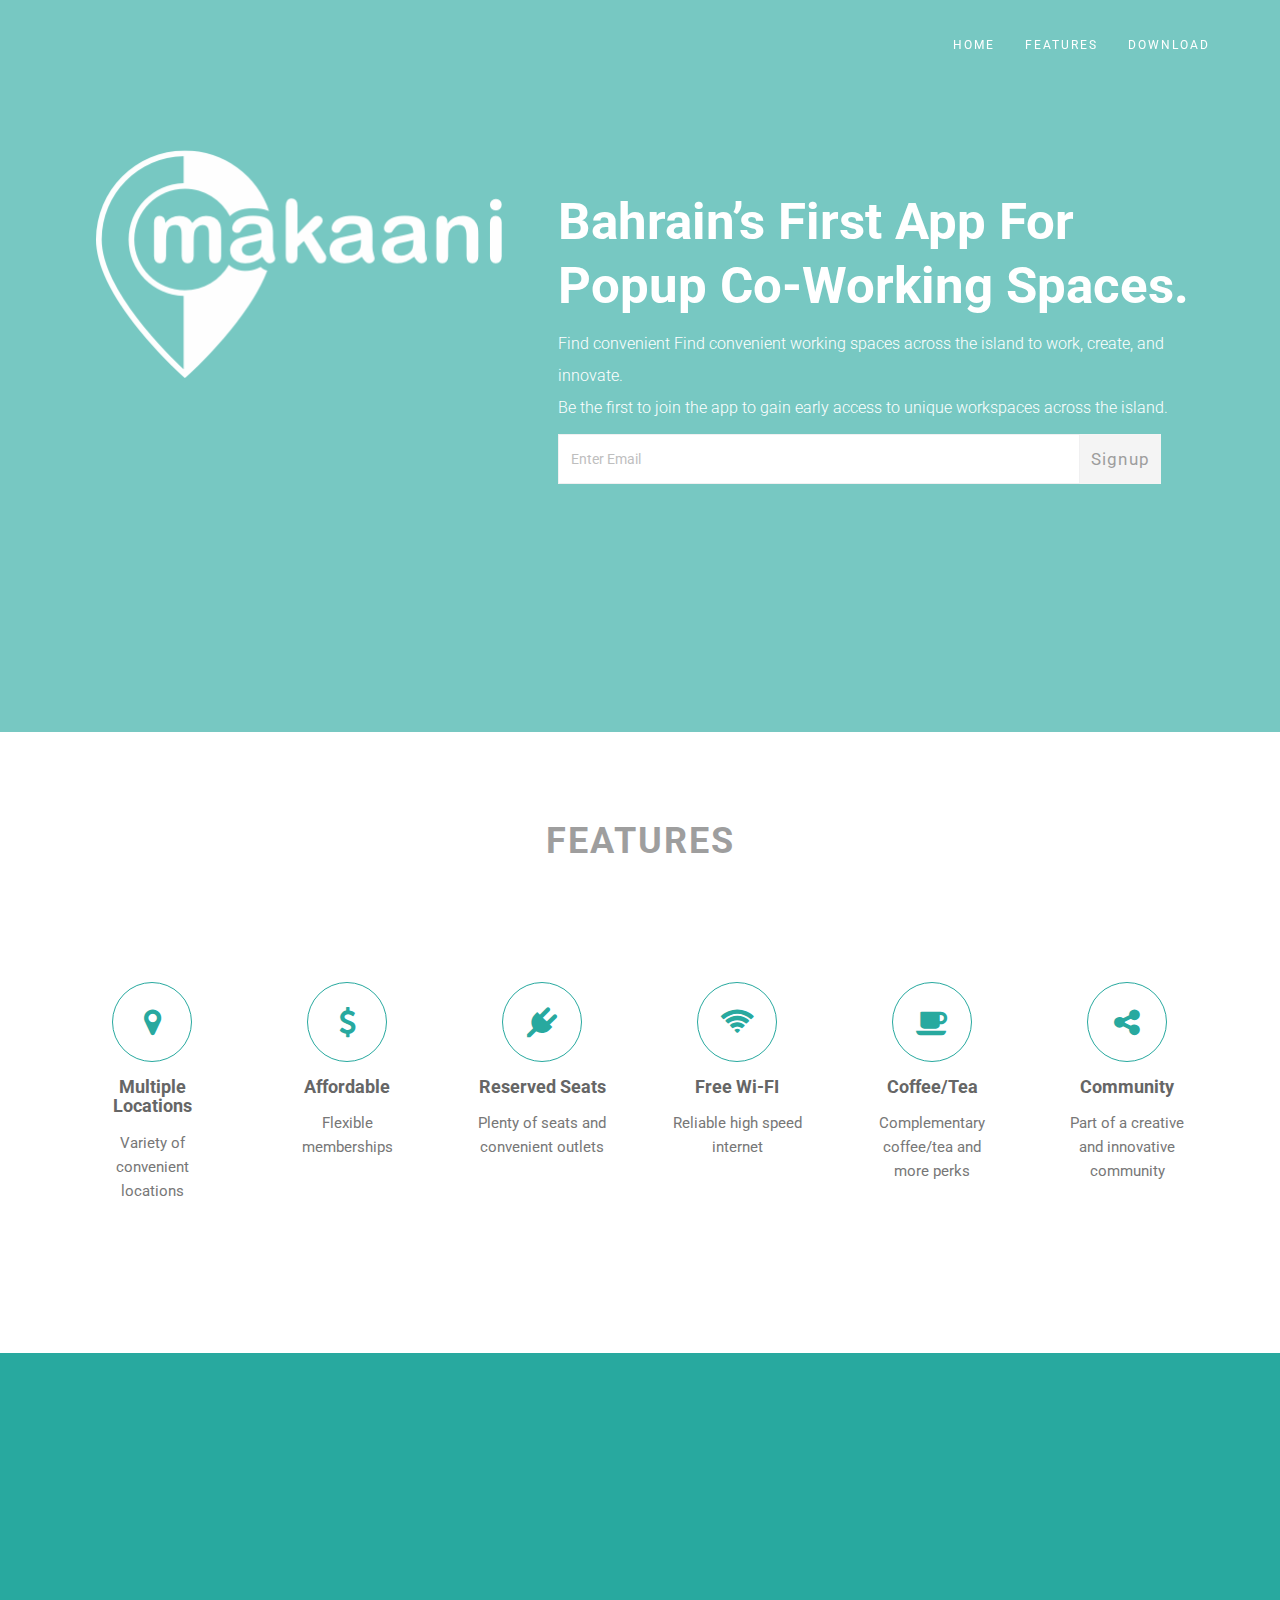
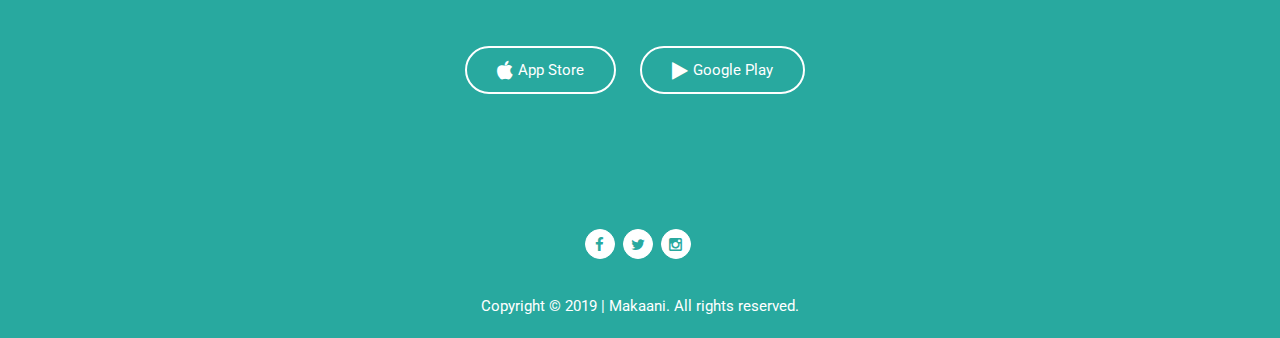
==== commit 87e64a6a: "add : before stores" ====
--- a/index.html
+++ b/index.html
@@ -205,7 +205,7 @@
                     <h2>GET THE APP</h2>
                     <div class="line"></div>
                     <p>You can easily install Makaani app on your mobile device from the store.<br><br>
-                    Stay tuned. Available soon on</p>
+                    Stay tuned. Available soon on:</p>
                 </div>
                 <!-- END SECTION TITLE -->
                 
@@ -239,9 +239,9 @@
                 
                 <!-- START FOOTER SOCIAL -->
                 <ul class="social list-inline text-center grad-bg-hover">
-                    <li><a href="#" target="_blank"><i class="fa fa-facebook" ></i></a></li>
-                    <li><a href="#" target="_blank"><i class="fa fa-twitter" ></i></a></li>
-                    <li><a href="#" target="_blank"><i class="fa fa-instagram" ></i></a></li>
+                    <li><a href="https://facebook.com/makaani" target="_blank"><i class="fa fa-facebook" ></i></a></li>
+                    <li><a href="https://twitter.com/makaani_me" target="_blank"><i class="fa fa-twitter" ></i></a></li>
+                    <li><a href="https://www.instagram.com/makaani.me/" target="_blank"><i class="fa fa-instagram" ></i></a></li>
                 </ul>
                 <!-- END FOOTER SOCIAL -->
                 
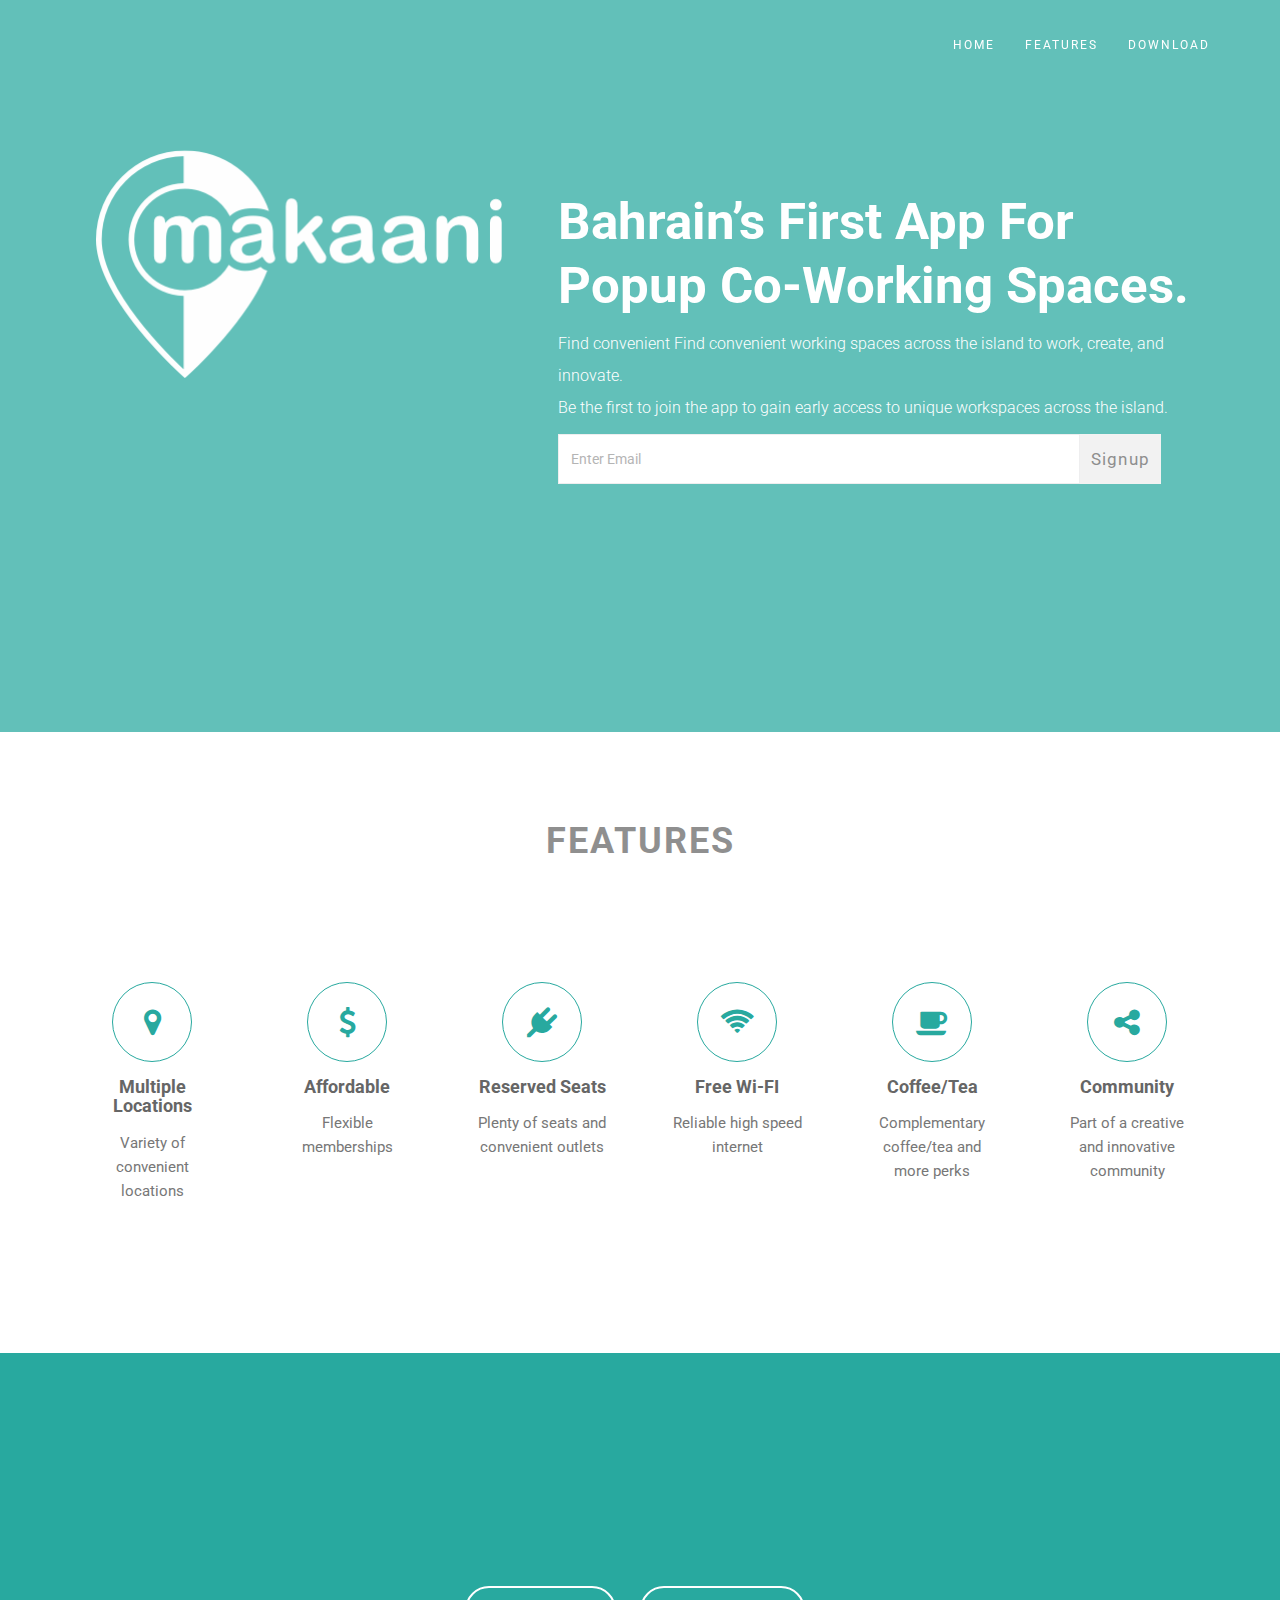
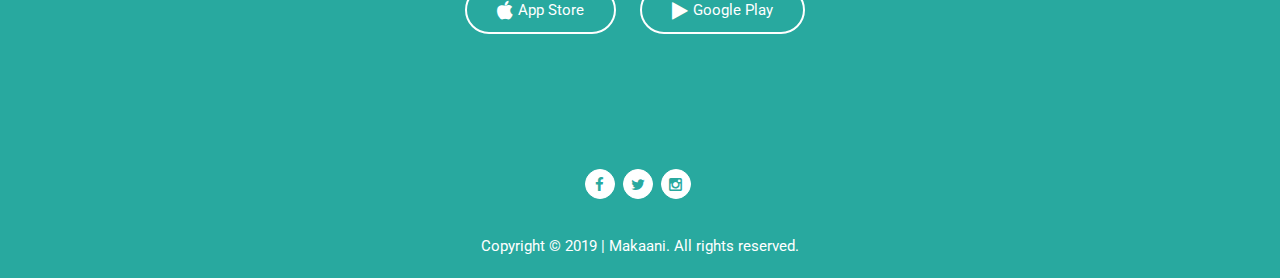
==== commit 60f67ce1: "remove space between store buttons and above paragraph" ====
--- a/index.html
+++ b/index.html
@@ -201,7 +201,7 @@
         <div class="container">
             <div class="row">
                 <!-- START SECTION TITLE -->
-                <div class="section-title text-center wow zoomIn">
+                <div class="section-title text-center wow zoomIn" style="margin-bottom: 0px">
                     <h2>GET THE APP</h2>
                     <div class="line"></div>
                     <p>You can easily install Makaani app on your mobile device from the store.<br><br>
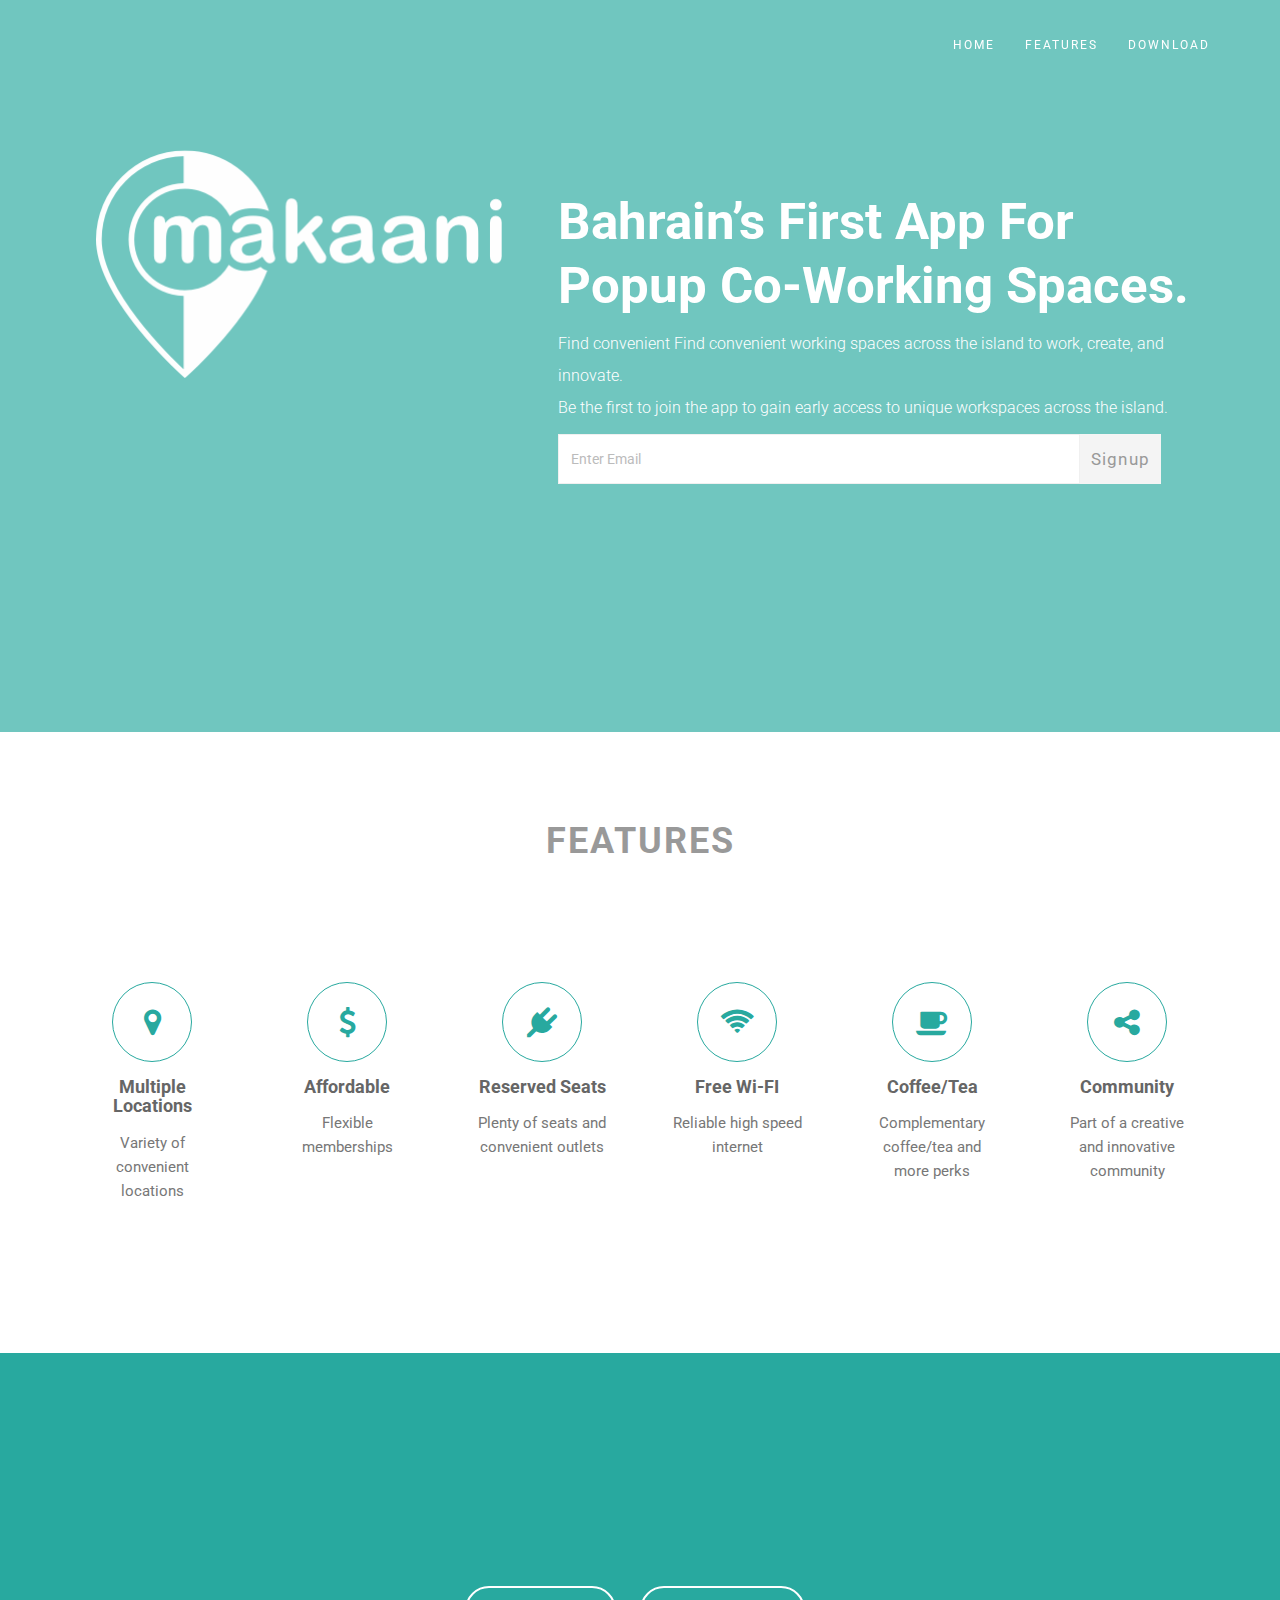
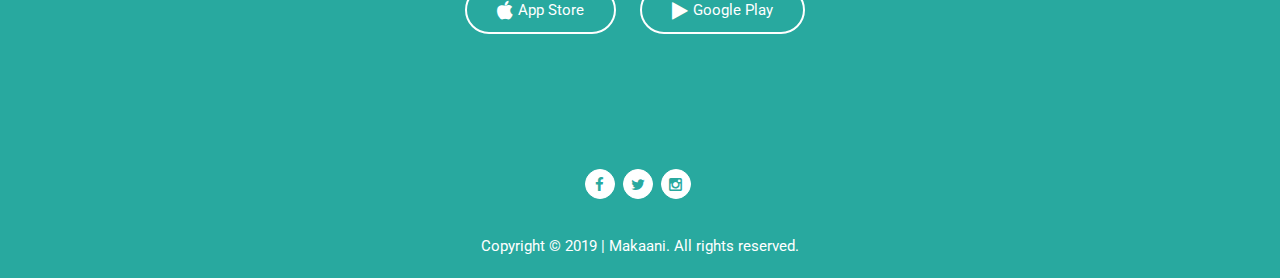
==== commit 5b7e3628: "update the title and facebook image" ====
--- a/index.html
+++ b/index.html
@@ -8,9 +8,10 @@
     <meta name="viewport" content="width=device-width, initial-scale=1">
     <meta name="description" content="">
     <meta name="author" content="">
-   
+   <meta property="og:image" content="assets/img/sticky-logo.png" />
+
 	<!-- Site Title -->
-    <title>Makaani App - helps you find nearby coworking spaces</title>
+    <title>Makaani app - popup coworking spaces</title>
     
     <!-- Favicons -->
   <link rel="icon" type="image/x-icon" href="favicon.ico" />
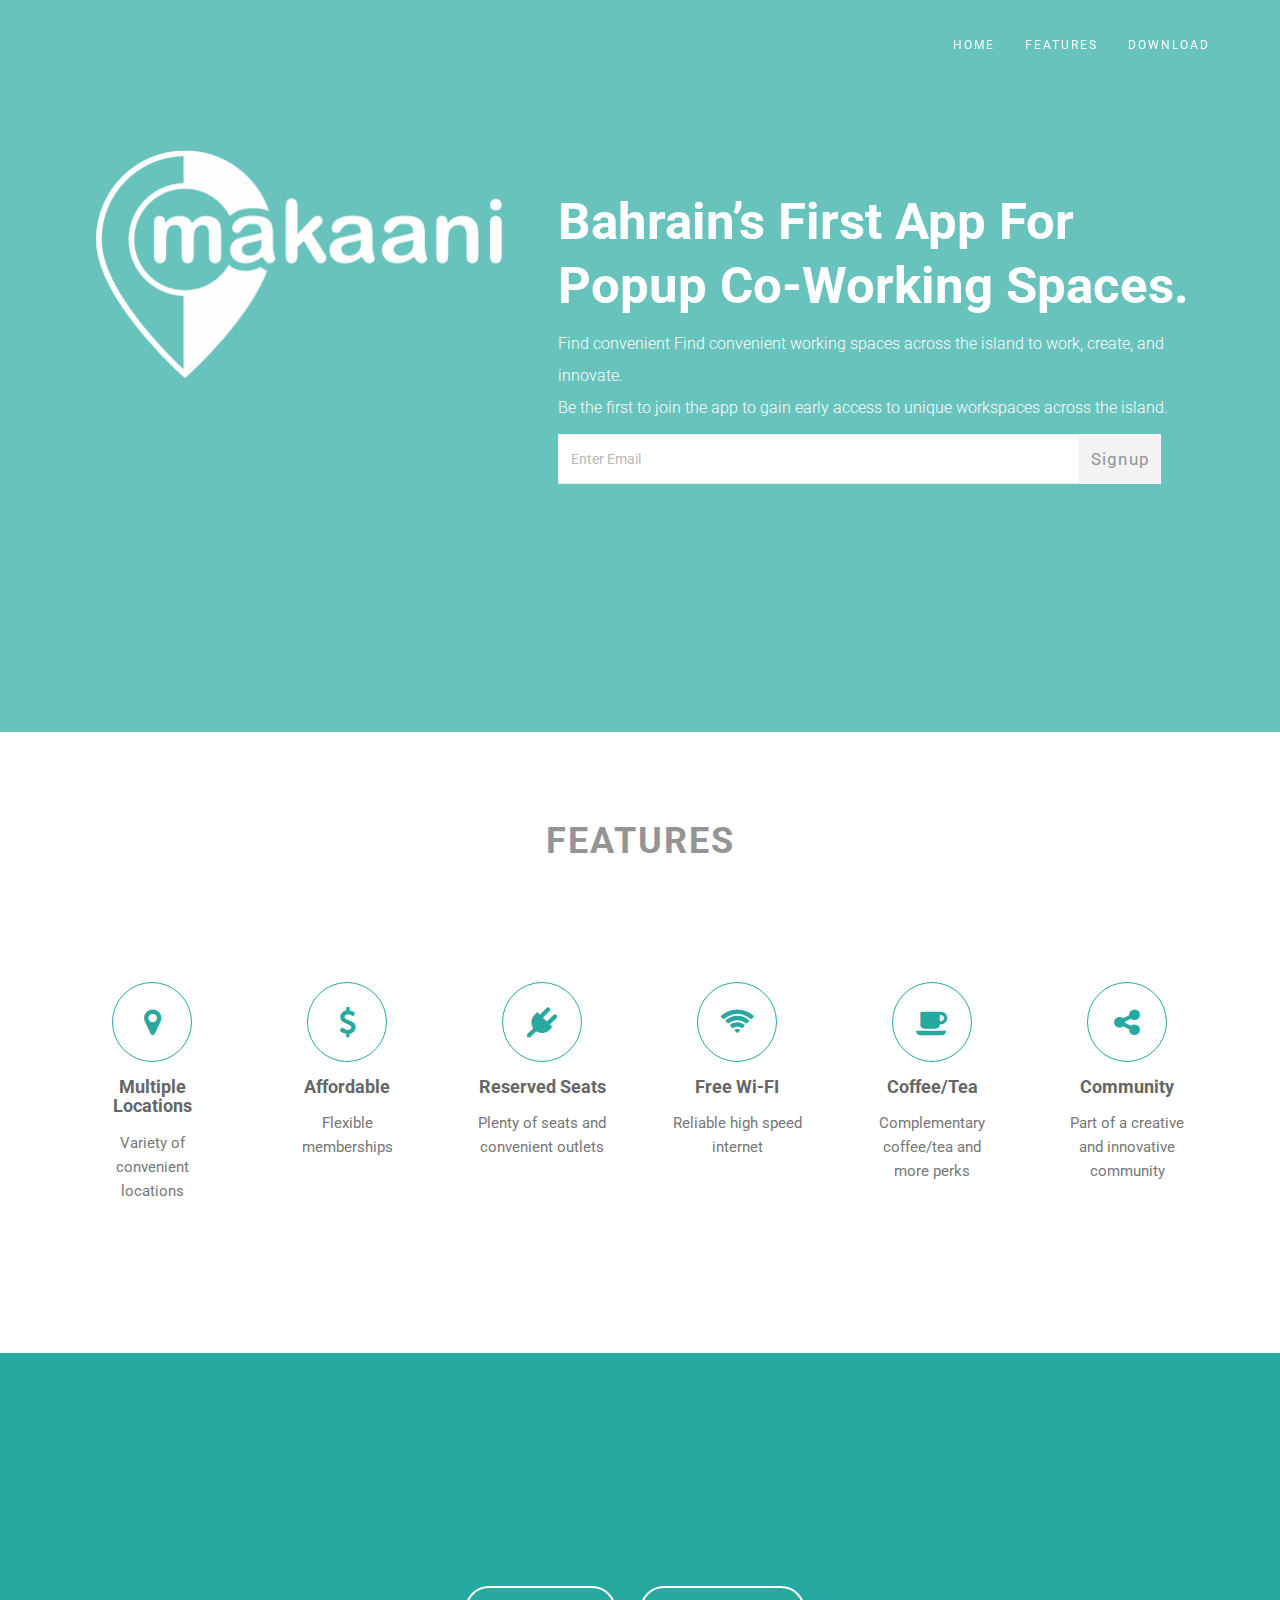
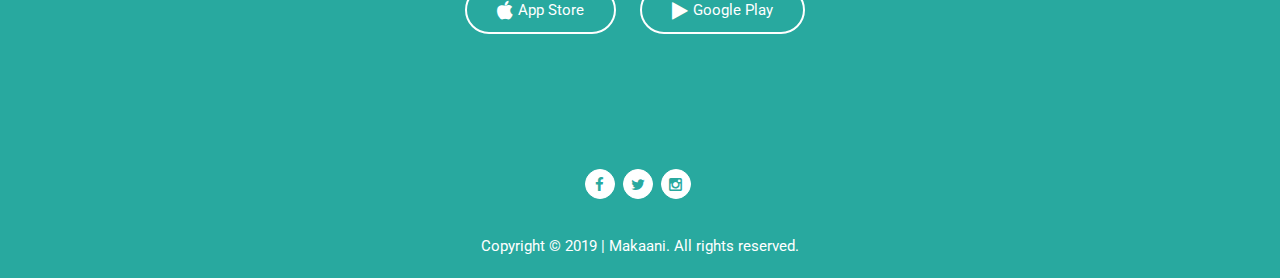
==== commit 7479ddbf: "update facebook image" ====
--- a/index.html
+++ b/index.html
@@ -8,7 +8,7 @@
     <meta name="viewport" content="width=device-width, initial-scale=1">
     <meta name="description" content="">
     <meta name="author" content="">
-   <meta property="og:image" content="assets/img/sticky-logo.png" />
+   <meta property="og:image" content="https://makaani.me/assets/img/sticky-logo.png" />
 
 	<!-- Site Title -->
     <title>Makaani app - popup coworking spaces</title>
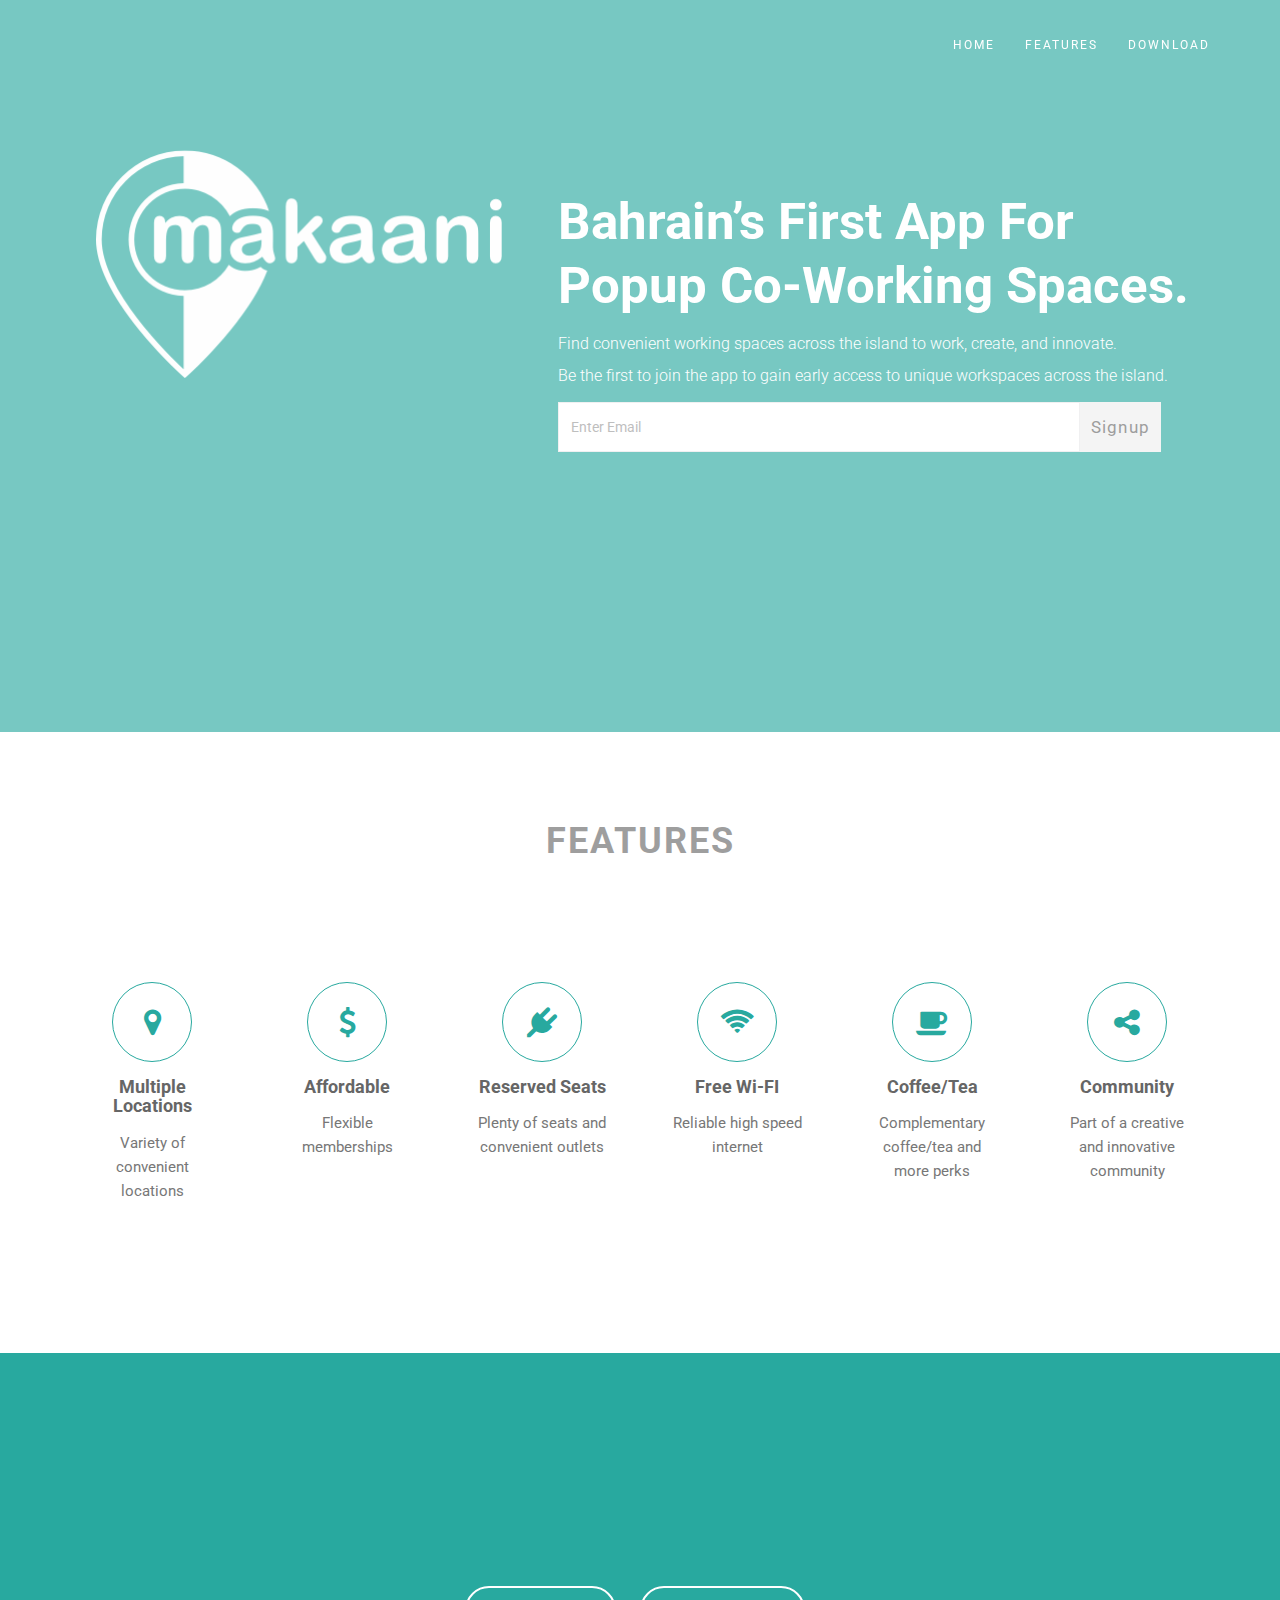
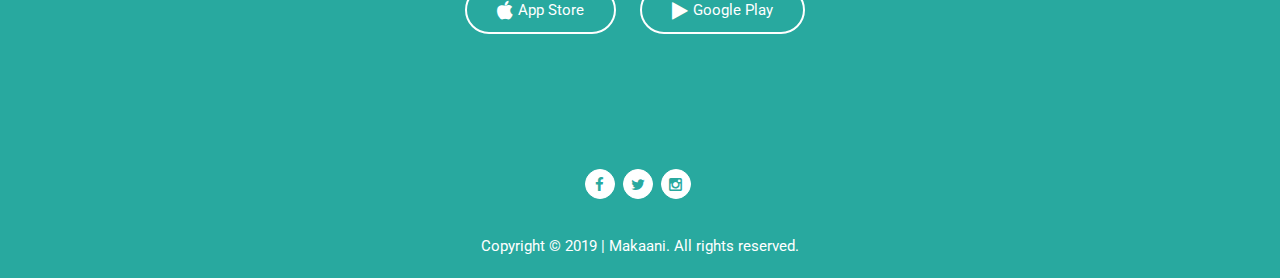
==== commit 8863cb18: "remove typo" ====
--- a/index.html
+++ b/index.html
@@ -7,8 +7,8 @@
     <meta http-equiv="X-UA-Compatible" content="IE=edge">
     <meta name="viewport" content="width=device-width, initial-scale=1">
     <meta name="description" content="">
-    <meta name="author" content="">
-   <meta property="og:image" content="https://makaani.me/assets/img/sticky-logo.png" />
+    <meta name="author" content="">   <meta property="og:image" content="https://makaani.me/facebook-logo.png" />
+
 
 	<!-- Site Title -->
     <title>Makaani app - popup coworking spaces</title>
@@ -103,7 +103,7 @@
                 <div class="col-md-7 col-sm-8 col-xs-12 mobile-text-center">
                     <div class="hero-text mobile-text-center">
                         <h2>Bahrain’s first app for popup co-working spaces.</h2>
-                        <p style="line-height: 2; padding-bottom: 10px">Find convenient Find convenient working spaces across the island to work, create, and innovate.<br>Be the first to join the app to gain early access to unique workspaces across the island.</p>
+                        <p style="line-height: 2; padding-bottom: 10px">Find convenient working spaces across the island to work, create, and innovate.<br>Be the first to join the app to gain early access to unique workspaces across the island.</p>
                         <div class="signup_form">
                         <!-- Replace the form action in the line below with your MailChimp embed action! -->
                         <form novalidate="" target="_blank" class="validate" name="mc-embedded-subscribe-form" method="post" action="https://makaani.us20.list-manage.com/subscribe/post?u=7e91eb5ea8f2f311a889fdac7&amp;id=d0b42305cf">
